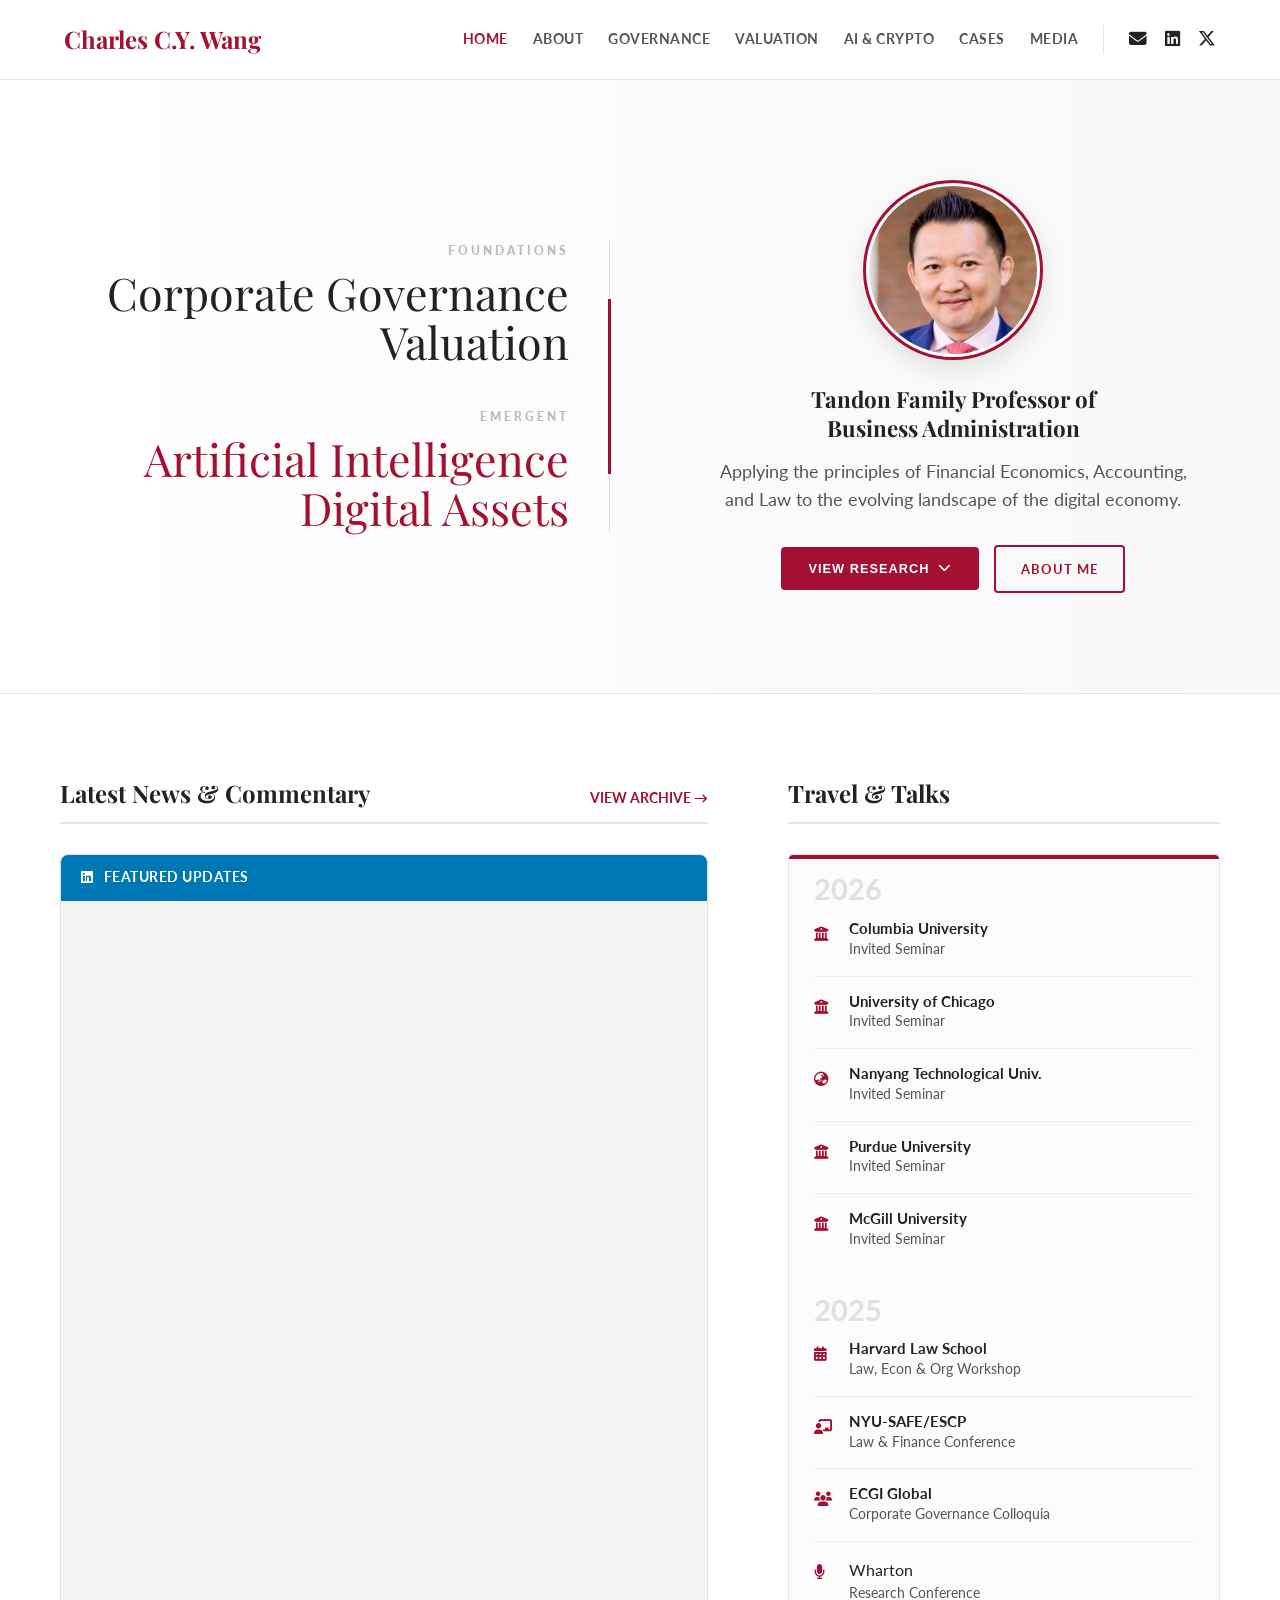
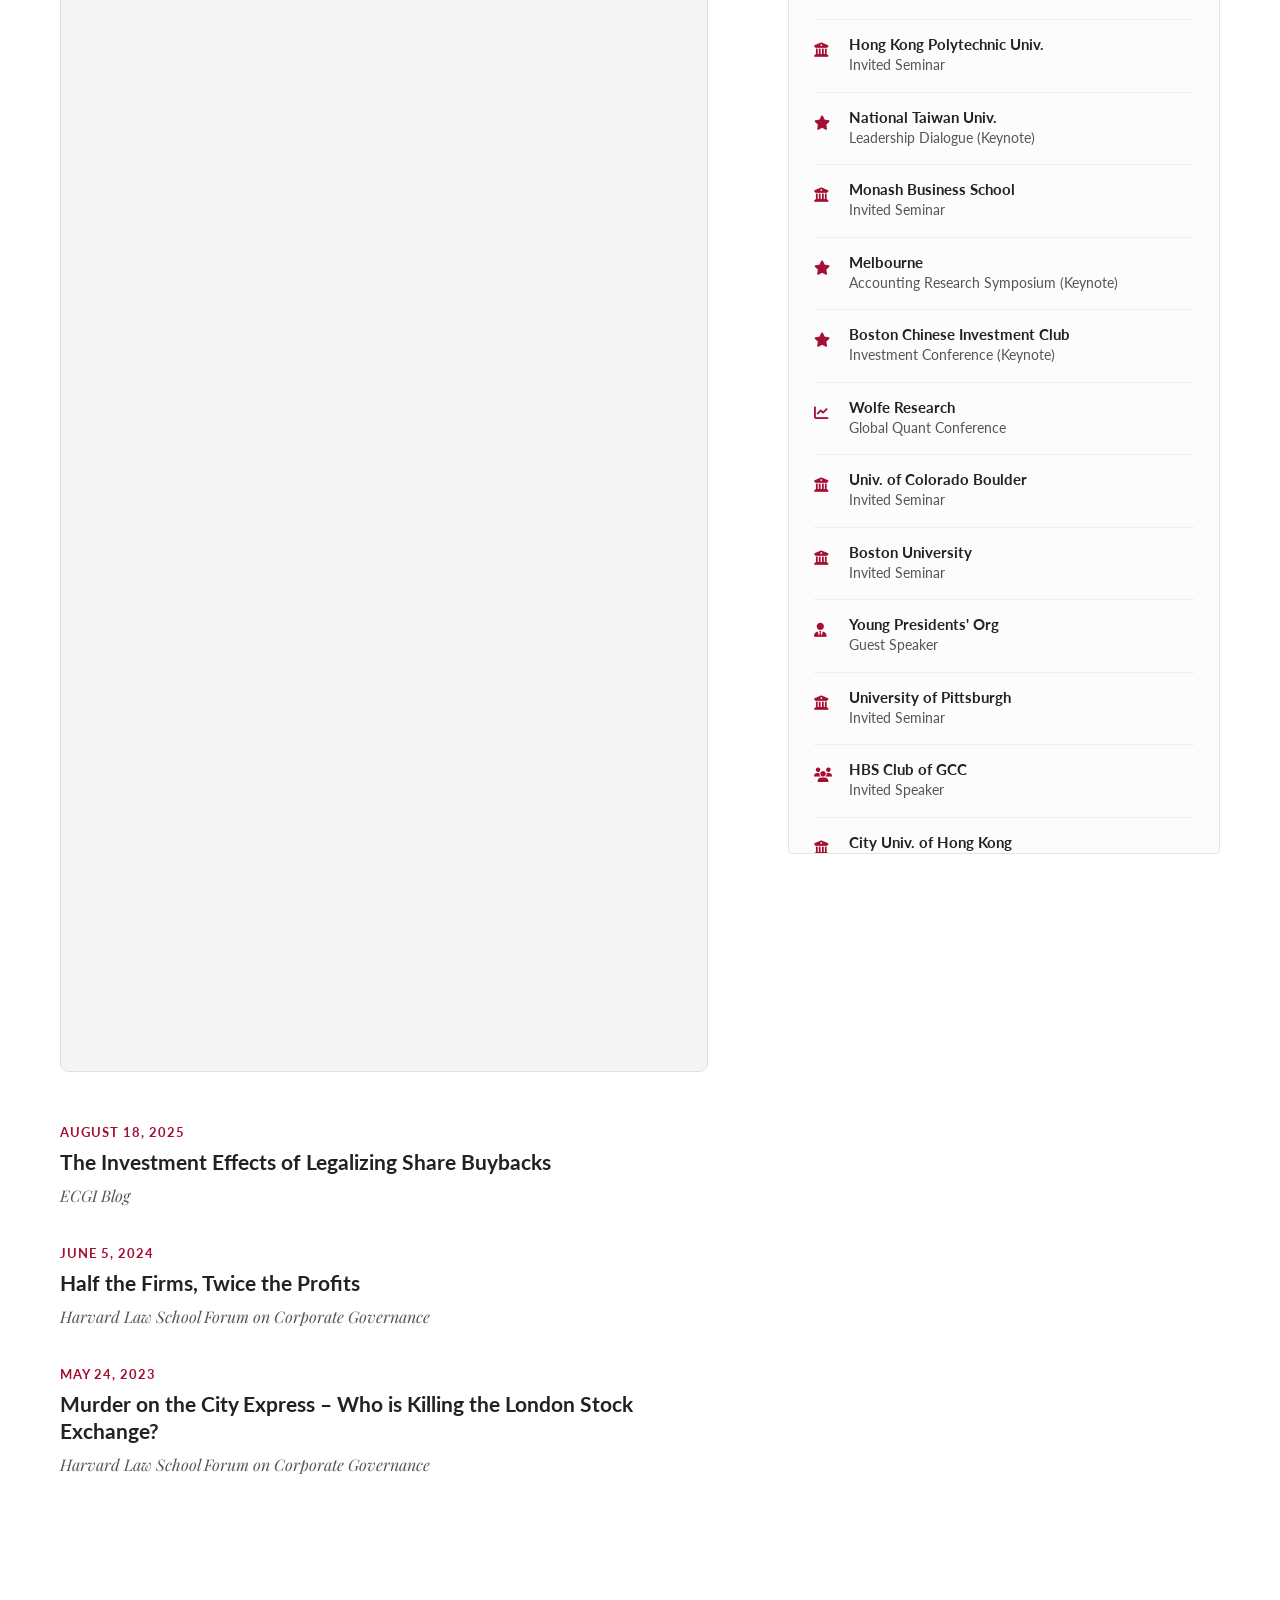
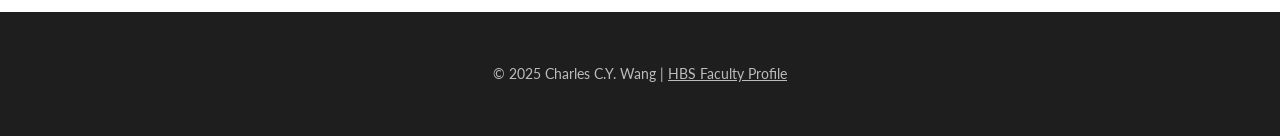
==== index.html @ b322bc79 "BUTTON FORMAT -- FIX AGAIN." ====
<!DOCTYPE html>
<html lang="en">
<head>
    <!-- Google tag (gtag.js) -->
    <script async src="https://www.googletagmanager.com/gtag/js?id=G-KS8D51HBFE"></script>
    <script>
      window.dataLayer = window.dataLayer || [];
      function gtag(){dataLayer.push(arguments);}
      gtag('js', new Date());

      gtag('config', 'G-KS8D51HBFE');
    </script>

    <meta charset="UTF-8">
    <meta name="viewport" content="width=device-width, initial-scale=1.0">
    <title>Charles C.Y. Wang | Harvard Business School</title>
    
    <link href="https://fonts.googleapis.com/css2?family=Lato:wght@300;400;700;900&family=Playfair+Display:ital,wght@0,400;0,700;1,400&display=swap" rel="stylesheet">
    <link rel="stylesheet" href="https://cdnjs.cloudflare.com/ajax/libs/font-awesome/6.4.0/css/all.min.css">

    <style>
        :root {
            --crimson: #A41034;
            --bg-dark: #1e1e1e;
            --bg-light: #ffffff;
            --text-dark: #222222;
            --text-light: #555555;
            --border: #e5e5e5;
        }
        * { margin: 0; padding: 0; box-sizing: border-box; }
        body { font-family: 'Lato', sans-serif; color: var(--text-dark); line-height: 1.6; background-color: var(--bg-light); }
        h1, h2, h3 { font-family: 'Playfair Display', serif; color: var(--text-dark); }
        a { text-decoration: none; transition: 0.3s; color: inherit; }

        /* --- UNIFIED NAVIGATION --- */
        nav {
            padding: 20px 5%;
            display: flex;
            justify-content: space-between;
            align-items: center;
            border-bottom: 1px solid var(--border);
            position: -webkit-sticky; /* Fix for Safari/iOS */
            position: sticky;
            top: 0;
            background: rgba(255, 255, 255, 0.98);
            backdrop-filter: blur(5px);
            z-index: 1000;
            height: 80px;
            box-sizing: border-box;
        }

        .nav-logo { 
            font-family: 'Playfair Display', serif; 
            font-weight: 700; 
            font-size: 1.5rem; 
            color: var(--crimson); 
            text-decoration: none;
        }
        
        .nav-links { display: flex; align-items: center; gap: 25px; }
        
        .nav-links a { 
            font-size: 0.85rem; 
            font-weight: 700; 
            text-transform: uppercase; 
            color: var(--text-light); 
            letter-spacing: 0.5px; 
            text-decoration: none;
        }
        .nav-links a:hover, .nav-links a.active { color: var(--crimson); }

        .social-nav { 
            display: flex; 
            gap: 18px; 
            margin-left: 25px; 
            padding-left: 25px; 
            border-left: 1px solid var(--border); 
        }
        .social-nav a { font-size: 1.1rem; color: var(--text-dark); }
        .social-nav a:hover { color: var(--crimson); }

        /* Mobile Menu Fix */
        @media (max-width: 900px) {
            nav { flex-direction: column; padding: 15px; height: auto; }
            .nav-links { 
                display: flex; 
                flex-wrap: wrap; 
                justify-content: center; 
                gap: 15px; 
                margin-top: 15px; 
                width: 100%;
            }
            .social-nav { 
                margin-top: 15px; 
                border-left: none; 
                padding-left: 0; 
            }
        }

        /* HERO */
        .hero-section { background: linear-gradient(to right, #ffffff 0%, #f8f8f8 100%); padding: 100px 5%; border-bottom: 1px solid var(--border); }
        .hero-grid { display: grid; grid-template-columns: 1fr 1fr; gap: 60px; max-width: 1200px; margin: 0 auto; align-items: center; }
        .hero-left { text-align: right; padding-right: 40px; border-right: 1px solid #ddd; position: relative; }
        .hero-left::after { content: ''; position: absolute; top: 20%; right: -2px; width: 3px; height: 60%; background: var(--crimson); }
        .topic-group { margin-bottom: 40px; position: relative; }
        .topic-group:last-child { margin-bottom: 0; }
        .topic-label { font-size: 0.75rem; text-transform: uppercase; letter-spacing: 3px; font-weight: 900; color: #bbb; display: block; margin-bottom: 8px; }
        .hero-topic { font-family: 'Playfair Display', serif; font-size: 2.8rem; line-height: 1.1; color: var(--text-dark); display: block; }
        .emergent-text { color: var(--crimson); }
        .hero-right { display: flex; flex-direction: column; align-items: center; text-align: center; padding-left: 20px; }
        .headshot { width: 180px; height: 180px; border-radius: 50%; object-fit: cover; margin-bottom: 25px; border: 3px solid var(--crimson); padding: 3px; background: white; box-shadow: 0 10px 25px rgba(0,0,0,0.1); }
        .hero-title { font-size: 1.4rem; font-weight: 700; margin-bottom: 15px; color: var(--text-dark); line-height: 1.3; }
        .hero-desc { font-size: 1.1rem; color: var(--text-light); margin-bottom: 30px; max-width: 480px; }
        .hero-btns { display: flex; gap: 15px; justify-content: center; align-items: center; flex-wrap: wrap; }

        /* BUTTONS */
        .dropdown { position: relative; display: inline-block; }
        .btn { padding: 12px 25px; background-color: var(--crimson); color: white; font-weight: 700; border-radius: 4px; text-transform: uppercase; letter-spacing: 1px; font-size: 0.8rem; border: 2px solid var(--crimson); cursor: pointer; display: inline-flex; align-items: center; gap: 8px; transition: all 0.3s ease; }
        .btn:hover { background-color: #800c28; border-color: #800c28; transform: translateY(-2px); box-shadow: 0 5px 15px rgba(164, 16, 52, 0.2); }
        .btn-outline { background: transparent; color: var(--crimson); }
        .btn-outline:hover { background: var(--crimson); color: white; }
        
        /* DROPDOWN */
        .dropdown-content { display: none; position: absolute; background-color: #ffffff; min-width: 200px; box-shadow: 0 8px 20px rgba(0,0,0,0.15); border-radius: 4px; z-index: 10; top: 115%; left: 50%; transform: translateX(-50%); border: 1px solid #eee; text-align: left; }
        .dropdown-content::after { content: ''; position: absolute; bottom: 100%; left: 50%; margin-left: -6px; border-width: 6px; border-style: solid; border-color: transparent transparent #fff transparent; }
        .dropdown-content a { color: var(--text-dark); padding: 12px 16px; text-decoration: none; display: block; font-size: 0.85rem; font-weight: 700; text-transform: uppercase; border-bottom: 1px solid #f5f5f5; transition: 0.2s; display: flex; align-items: center; gap: 10px; }
        .dropdown-content a:last-child { border-bottom: none; }
        .dropdown-content a:hover { background-color: #fcfcfc; color: var(--crimson); padding-left: 20px; }
        .dropdown:hover .dropdown-content { display: block; animation: fadeIn 0.2s ease-in; }
        .dropdown:hover .btn i { transform: rotate(180deg); } 
        .btn i { transition: transform 0.3s; }
        @keyframes fadeIn { from { opacity: 0; transform: translate(-50%, 10px); } to { opacity: 1; transform: translate(-50%, 0); } }

        /* GRID */
        .grid-container { display: grid; grid-template-columns: 1.2fr 0.8fr; gap: 80px; max-width: 1200px; margin: 80px auto; padding: 0 20px; }
        .section-header { display: flex; align-items: baseline; justify-content: space-between; border-bottom: 2px solid var(--border); margin-bottom: 30px; padding-bottom: 10px; }
        .section-title { font-size: 1.5rem; color: var(--text-dark); margin: 0; }
        .section-link { font-size: 0.85rem; font-weight: 700; color: var(--crimson); text-transform: uppercase; }

        /* LINKEDIN */
        .linkedin-box { margin-bottom: 50px; background: white; border: 1px solid #e0e0e0; border-radius: 8px; overflow: hidden; }
        .linkedin-header { background: #0077b5; color: white; padding: 12px 20px; font-weight: 700; font-size: 0.85rem; text-transform: uppercase; letter-spacing: 0.5px; display: flex; align-items: center; gap: 10px; }

        /* NEWS */
        .news-item { margin-bottom: 35px; }
        .news-date { font-size: 0.8rem; color: var(--crimson); font-weight: 700; text-transform: uppercase; letter-spacing: 1px; margin-bottom: 5px; display: block; }
        .news-title { font-size: 1.3rem; font-weight: 700; margin-bottom: 8px; display: block; line-height: 1.3; color: var(--text-dark); }
        .news-title:hover { color: var(--crimson); }
        .news-source { font-family: 'Playfair Display', serif; font-style: italic; color: var(--text-light); font-size: 1rem; }

        /* SCHEDULE */
        .schedule-box { background: #fcfcfc; border: 1px solid var(--border); padding: 20px 25px; border-radius: 4px; position: relative; max-height: 1600px; overflow-y: auto; }
        .schedule-box::before { content: ''; position: absolute; top: 0; left: 0; right: 0; height: 4px; background: var(--crimson); border-radius: 4px 4px 0 0; }
        .schedule-box::-webkit-scrollbar { width: 6px; }
        .schedule-box::-webkit-scrollbar-thumb { background-color: #ccc; border-radius: 4px; }
        .schedule-box::-webkit-scrollbar-track { background: #f1f1f1; }
        .event-group { margin-bottom: 30px; }
        .year-header { font-size: 1.8rem; font-weight: 700; color: #e0e0e0; margin-bottom: 10px; line-height: 1; position: sticky; top: 0; background: #fcfcfc; z-index: 5; padding-bottom: 5px; }
        .event-row { display: flex; margin-bottom: 15px; padding-bottom: 15px; border-bottom: 1px solid #eee; }
        .event-row:last-child { border-bottom: none; margin-bottom: 0; }
        .event-icon { color: var(--crimson); margin-right: 15px; font-size: 0.9rem; padding-top: 3px; min-width: 20px; }
        .event-details { flex: 1; }
        .event-where { font-weight: 700; color: var(--text-dark); font-size: 0.95rem; display: block; line-height: 1.3; }
        .event-what { color: var(--text-light); font-size: 0.85rem; display: block; }

        footer { text-align: center; padding: 50px; background: var(--bg-dark); color: white; margin-top: 100px; }

        @media (max-width: 900px) {
            .nav-links { display: none; }
            .hero-grid { grid-template-columns: 1fr; gap: 30px; text-align: center; }
            .hero-left { text-align: center; padding-right: 0; border-right: none; border-bottom: 1px solid #ddd; padding-bottom: 40px; }
            .hero-left::after { display: none; }
            .hero-right { padding-left: 0; }
            .hero-topic { font-size: 2.5rem; }
            .grid-container { grid-template-columns: 1fr; gap: 50px; }
        }
    </style>
</head>
<body>

    <nav>
        <div class="nav-logo">Charles C.Y. Wang</div>
        <div style="display:flex; align-items:center;">
            <div class="nav-links">
                <a href="index.html" class="active">Home</a>
                <a href="about.html">About</a>
                <a href="governance.html">Governance</a>
                <a href="valuation.html">Valuation</a>
                <a href="ai.html">AI & Crypto</a>
                <a href="cases.html">Cases</a>
                <a href="media.html">Media</a>
            </div>
            <div class="social-nav">
                <a href="mailto:charles.cy.wang@hbs.edu" title="Email"><i class="fas fa-envelope"></i></a>
                <a href="https://www.linkedin.com/in/charles-cy-wang-20a755/" title="LinkedIn"><i class="fab fa-linkedin"></i></a>
                <a href="https://x.com/charles_cy_wang" title="X / Twitter"><i class="fab fa-x-twitter"></i></a>
            </div>
        </div>
    </nav>

    <section class="hero-section">
        <div class="hero-grid">
            <div class="hero-left">
                <div class="topic-group">
                    <span class="topic-label">Foundations</span>
                    <span class="hero-topic">Corporate Governance</span>
                    <span class="hero-topic">Valuation</span>
                </div>
                <div class="topic-group">
                    <span class="topic-label">Emergent</span>
                    <span class="hero-topic emergent-text">Artificial Intelligence</span>
                    <span class="hero-topic emergent-text">Digital Assets</span>
                </div>
            </div>
            <div class="hero-right">
                <img src="profile.jpeg" alt="Charles Wang" class="headshot">
                <h2 class="hero-title">Tandon Family Professor of<br>Business Administration</h2>
                <p class="hero-desc">Applying the principles of Financial Economics, Accounting, and Law to the evolving landscape of the digital economy.</p>
                <div class="hero-btns">
                    <div class="dropdown">
                        <button class="btn">View Research <i class="fas fa-chevron-down"></i></button>
                        <div class="dropdown-content">
                            <a href="governance.html"> Governance</a>
                            <a href="valuation.html">Valuation</a>
                            <a href="ai.html">AI & Crypto</a>
                        </div>
                    </div>
                    <a href="about.html" class="btn btn-outline">About Me</a>
                </div>
            </div>
        </div>
    </section>

    <div class="grid-container">
        <div>
            <div class="section-header">
                <h2 class="section-title">Latest News & Commentary</h2>
                <a href="media.html" class="section-link">View Archive &rarr;</a>
            </div>
            <div class="linkedin-box">
                <div class="linkedin-header"><i class="fab fa-linkedin"></i> Featured Updates</div>
                <div style="display:flex; flex-direction: column; align-items: center; background:#f4f4f4; padding: 20px 0; gap: 20px;">
                    <iframe src="https://www.linkedin.com/embed/feed/update/urn:li:share:7393663348271386624" height="838" width="100%" frameborder="0" allowfullscreen="" title="Embedded post"></iframe>
                    <iframe src="https://www.linkedin.com/embed/feed/update/urn:li:share:7368403576110424065" height="872" width="100%" frameborder="0" allowfullscreen="" title="Embedded post"></iframe>
                </div>
            </div>
            <div class="news-item">
                <span class="news-date">August 18, 2025</span>
                <a href="https://www.ecgi.global/publications/blog/the-investment-effects-of-legalizing-share-buybacks" class="news-title">The Investment Effects of Legalizing Share Buybacks</a>
                <div class="news-source">ECGI Blog</div>
            </div>
            <div class="news-item">
                <span class="news-date">June 5, 2024</span>
                <a href="https://corpgov.law.harvard.edu/2024/06/05/half-the-firms-twice-the-profits/" class="news-title">Half the Firms, Twice the Profits</a>
                <div class="news-source">Harvard Law School Forum on Corporate Governance</div>
            </div>
            <div class="news-item">
                <span class="news-date">May 24, 2023</span>
                <a href="https://corpgov.law.harvard.edu/2023/05/23/murder-on-the-city-express-who-is-killing-the-london-stock-exchanges-equity-market/" class="news-title">Murder on the City Express – Who is Killing the London Stock Exchange?</a>
                <div class="news-source">Harvard Law School Forum on Corporate Governance</div>
            </div>
        </div>

        <div>
            <div class="section-header">
                <h2 class="section-title">Travel & Talks</h2>
            </div>
            <div class="schedule-box">
                <div class="event-group">
                    <div class="year-header">2026</div>
                    <div class="event-row"><div class="event-icon"><i class="fas fa-university"></i></div><div class="event-details"><span class="event-where">Columbia University</span><span class="event-what">Invited Seminar</span></div></div>
                    <div class="event-row"><div class="event-icon"><i class="fas fa-university"></i></div><div class="event-details"><span class="event-where">University of Chicago</span><span class="event-what">Invited Seminar</span></div></div>
                    <div class="event-row"><div class="event-icon"><i class="fas fa-globe-asia"></i></div><div class="event-details"><span class="event-where">Nanyang Technological Univ.</span><span class="event-what">Invited Seminar</span></div></div>
                    <div class="event-row"><div class="event-icon"><i class="fas fa-university"></i></div><div class="event-details"><span class="event-where">Purdue University</span><span class="event-what">Invited Seminar</span></div></div>
                    <div class="event-row"><div class="event-icon"><i class="fas fa-university"></i></div><div class="event-details"><span class="event-where">McGill University</span><span class="event-what">Invited Seminar</span></div></div>
                </div>
                <div class="event-group">
                    <div class="year-header">2025</div>
                    <div class="event-row"><div class="event-icon"><i class="fas fa-calendar-alt"></i></div><div class="event-details"><span class="event-where">Harvard Law School</span><span class="event-what">Law, Econ & Org Workshop</span></div></div>
                    <div class="event-row"><div class="event-icon"><i class="fas fa-chalkboard-teacher"></i></div><div class="event-details"><span class="event-where">NYU-SAFE/ESCP</span><span class="event-what">Law & Finance Conference</span></div></div>
                    <div class="event-row"><div class="event-icon"><i class="fas fa-users"></i></div><div class="event-details"><span class="event-where">ECGI Global</span><span class="event-what">Corporate Governance Colloquia</span></div></div>
                    <div class="event-row"><div class="event-icon"><i class="fas fa-microphone"></i></div><div class="event-details"><span nav{class="event-where">Wharton</span><span class="event-what">Research Conference</span></div></div>
                    <div class="event-row"><div class="event-icon"><i class="fas fa-university"></i></div><div class="event-details"><span class="event-where">Hong Kong Polytechnic Univ.</span><span class="event-what">Invited Seminar</span></div></div>
                    <div class="event-row"><div class="event-icon"><i class="fas fa-star"></i></div><div class="event-details"><span class="event-where">National Taiwan Univ.</span><span class="event-what">Leadership Dialogue (Keynote)</span></div></div>
                    <div class="event-row"><div class="event-icon"><i class="fas fa-university"></i></div><div class="event-details"><span class="event-where">Monash Business School</span><span class="event-what">Invited Seminar</span></div></div>
                    <div class="event-row"><div class="event-icon"><i class="fas fa-star"></i></div><div class="event-details"><span class="event-where">Melbourne</span><span class="event-what">Accounting Research Symposium (Keynote)</span></div></div>
                    <div class="event-row"><div class="event-icon"><i class="fas fa-star"></i></div><div class="event-details"><span class="event-where">Boston Chinese Investment Club</span><span class="event-what">Investment Conference (Keynote)</span></div></div>
                    <div class="event-row"><div class="event-icon"><i class="fas fa-chart-line"></i></div><div class="event-details"><span class="event-where">Wolfe Research</span><span class="event-what">Global Quant Conference</span></div></div>
                    <div class="event-row"><div class="event-icon"><i class="fas fa-university"></i></div><div class="event-details"><span class="event-where">Univ. of Colorado Boulder</span><span class="event-what">Invited Seminar</span></div></div>
                    <div class="event-row"><div class="event-icon"><i class="fas fa-university"></i></div><div class="event-details"><span class="event-where">Boston University</span><span class="event-what">Invited Seminar</span></div></div>
                    <div class="event-row"><div class="event-icon"><i class="fas fa-user-tie"></i></div><div class="event-details"><span class="event-where">Young Presidents' Org</span><span class="event-what">Guest Speaker</span></div></div>
                    <div class="event-row"><div class="event-icon"><i class="fas fa-university"></i></div><div class="event-details"><span class="event-where">University of Pittsburgh</span><span class="event-what">Invited Seminar</span></div></div>
                    <div class="event-row"><div class="event-icon"><i class="fas fa-users"></i></div><div class="event-details"><span class="event-where">HBS Club of GCC</span><span class="event-what">Invited Speaker</span></div></div>
                    <div class="event-row"><div class="event-icon"><i class="fas fa-university"></i></div><div class="event-details"><span class="event-where">City Univ. of Hong Kong</span><span class="event-what">Invited Seminar</span></div></div>
                    <div class="event-row"><div class="event-icon"><i class="fas fa-university"></i></div><div class="event-details"><span class="event-where">National Taiwan Univ.</span><span class="event-what">Invited Seminar</span></div></div>
                    <div class="event-row"><div class="event-icon"><i class="fas fa-plane"></i></div><div class="event-details"><span class="event-where">Hawaii</span><span class="event-what">Accounting Research Conference</span></div></div>
                </div>
            </div>
        </div>
    </div>

    <footer>
        <p style="opacity:0.7; font-size:0.9rem;">
            &copy; 2025 Charles C.Y. Wang | 
            <a href="https://www.hbs.edu/faculty/Pages/profile.aspx?facId=651677" style="color:white; text-decoration:underline;">HBS Faculty Profile</a>
        </p>
    </footer>
</body>
</html>
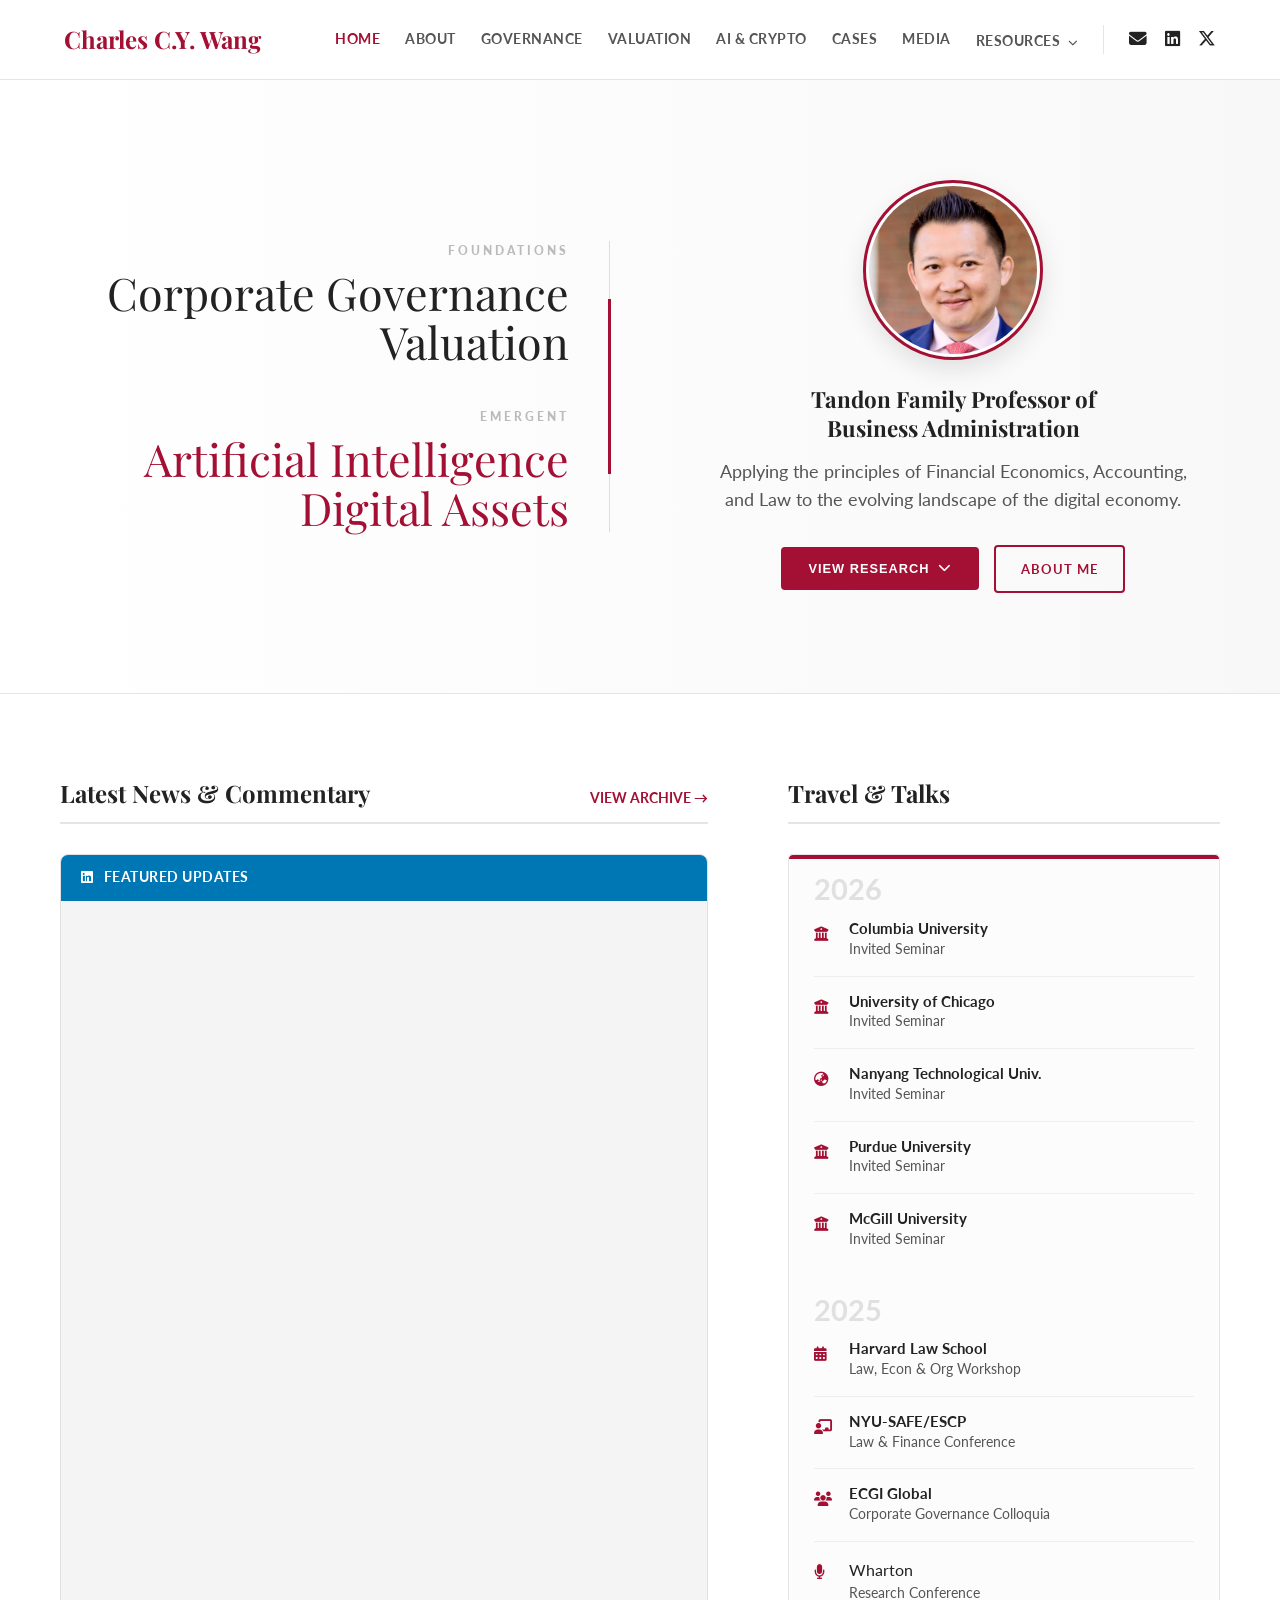
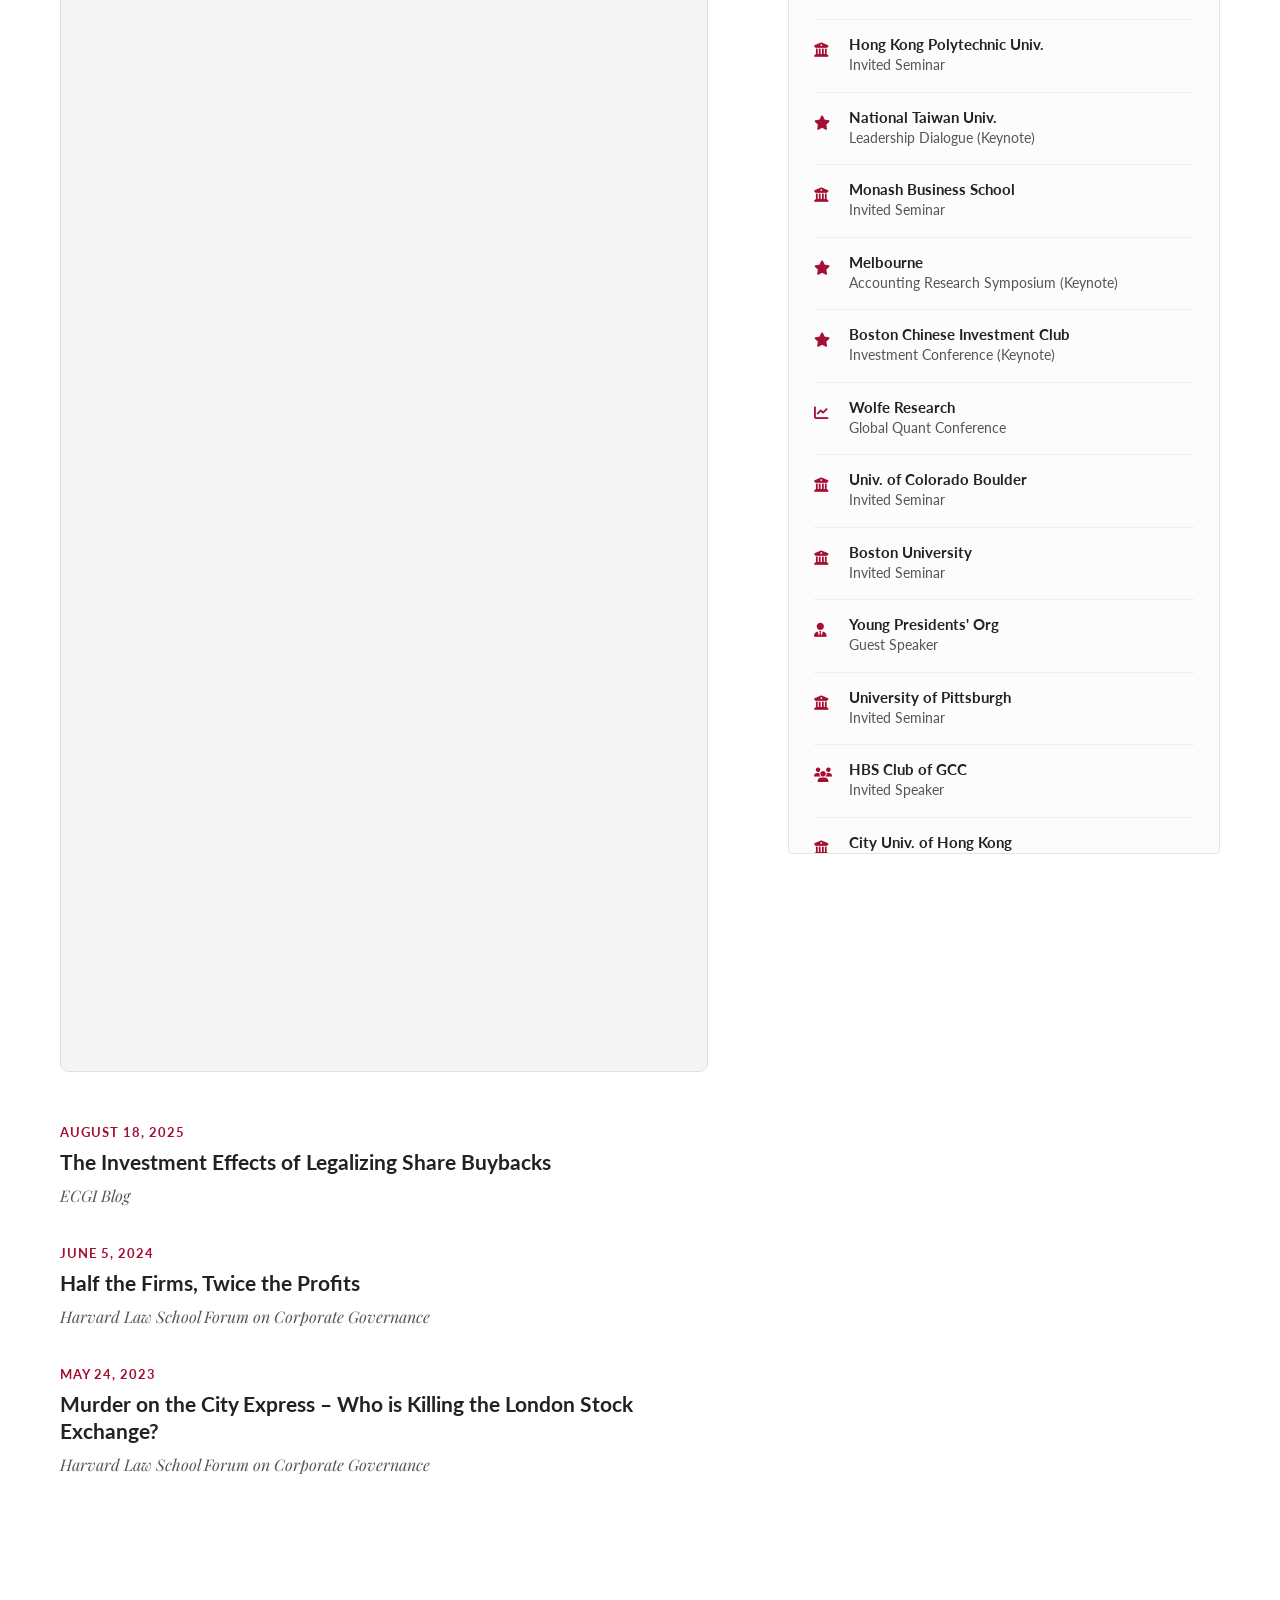
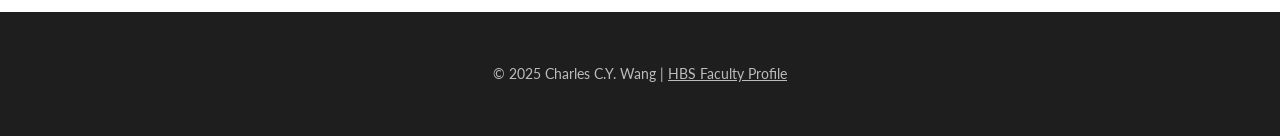
==== commit d2e26cef: "Add Resources tab." ====
--- a/index.html
+++ b/index.html
@@ -1,7 +1,6 @@
 <!DOCTYPE html>
 <html lang="en">
 <head>
-    <!-- Google tag (gtag.js) -->
     <script async src="https://www.googletagmanager.com/gtag/js?id=G-KS8D51HBFE"></script>
     <script>
       window.dataLayer = window.dataLayer || [];
@@ -127,8 +126,11 @@
         .dropdown-content a:last-child { border-bottom: none; }
         .dropdown-content a:hover { background-color: #fcfcfc; color: var(--crimson); padding-left: 20px; }
         .dropdown:hover .dropdown-content { display: block; animation: fadeIn 0.2s ease-in; }
-        .dropdown:hover .btn i { transform: rotate(180deg); } 
-        .btn i { transition: transform 0.3s; }
+        .dropdown:hover .btn i { transform: rotate(180deg); }
+        /* Added for nav hover icon rotation */
+        .dropdown:hover .nav-drop-icon { transform: rotate(180deg); }
+        .nav-drop-icon { transition: transform 0.3s; font-size: 0.7em; margin-left: 4px; } 
+        
         @keyframes fadeIn { from { opacity: 0; transform: translate(-50%, 10px); } to { opacity: 1; transform: translate(-50%, 0); } }
 
         /* GRID */
@@ -189,7 +191,16 @@
                 <a href="ai.html">AI & Crypto</a>
                 <a href="cases.html">Cases</a>
                 <a href="media.html">Media</a>
-            </div>
+                
+                <div class="dropdown">
+                    <a href="#" style="cursor: default;">Resources <i class="fas fa-chevron-down nav-drop-icon"></i></a>
+                    <div class="dropdown-content" style="min-width: 260px;">
+                        <a href="InterestRateSimulator_SVB.html">SVB Interest Rate Simulator</a>
+                        <a href="https://leesowang2021.github.io/data/">Expected Returns Data</a>
+                    </div>
+                </div>
+            </div>
+            
             <div class="social-nav">
                 <a href="mailto:charles.cy.wang@hbs.edu" title="Email"><i class="fas fa-envelope"></i></a>
                 <a href="https://www.linkedin.com/in/charles-cy-wang-20a755/" title="LinkedIn"><i class="fab fa-linkedin"></i></a>
@@ -217,14 +228,17 @@
                 <h2 class="hero-title">Tandon Family Professor of<br>Business Administration</h2>
                 <p class="hero-desc">Applying the principles of Financial Economics, Accounting, and Law to the evolving landscape of the digital economy.</p>
                 <div class="hero-btns">
-                    <div class="dropdown">
-                        <button class="btn">View Research <i class="fas fa-chevron-down"></i></button>
-                        <div class="dropdown-content">
-                            <a href="governance.html"> Governance</a>
-                            <a href="valuation.html">Valuation</a>
+                     <div class="dropdown">
+                        <button class="btn" onclick="toggleDropdown(event)">
+                            View Research <i class="fas fa-chevron-down"></i>
+                        </button>
+                        <div id="researchDropdown" class="dropdown-content">
+                            <a href="governance.html">Corporate Governance</a>
+                            <a href="valuation.html">Equity Valuation</a>
                             <a href="ai.html">AI & Crypto</a>
                         </div>
                     </div>
+
                     <a href="about.html" class="btn btn-outline">About Me</a>
                 </div>
             </div>
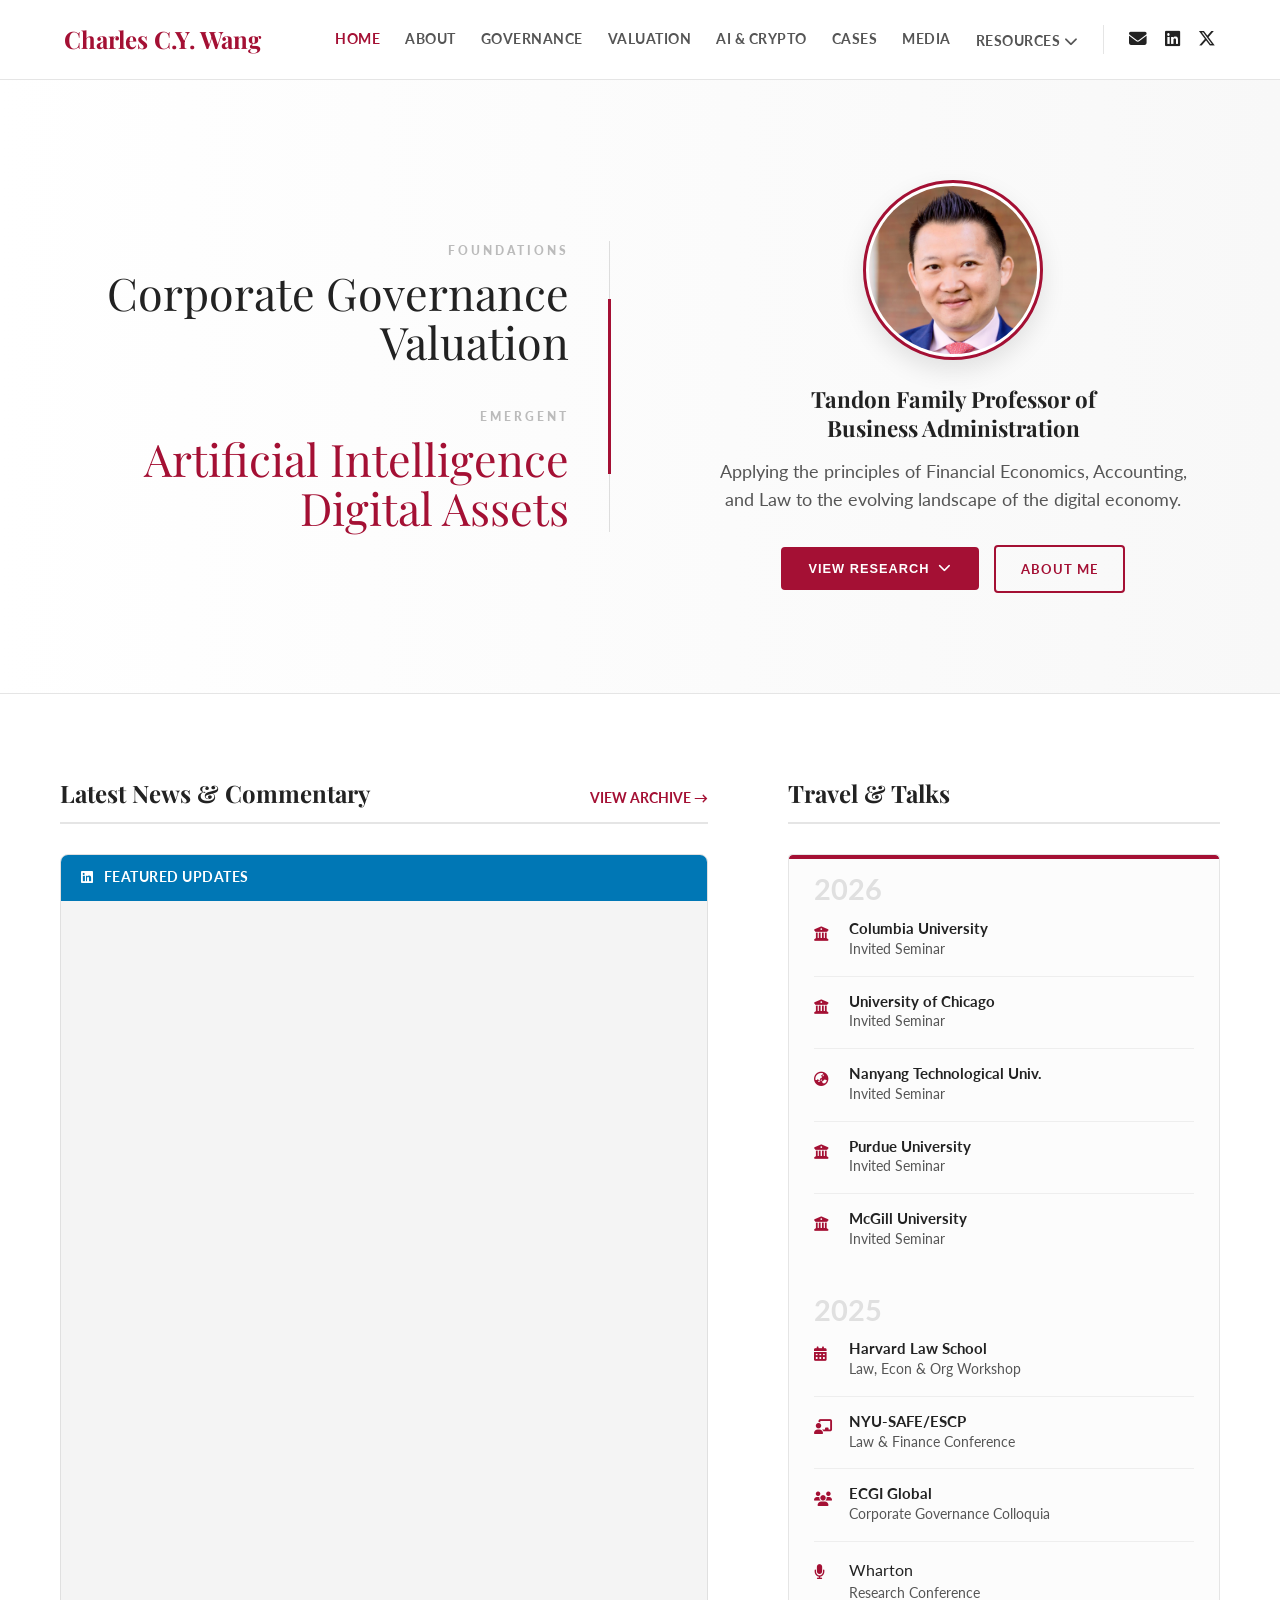
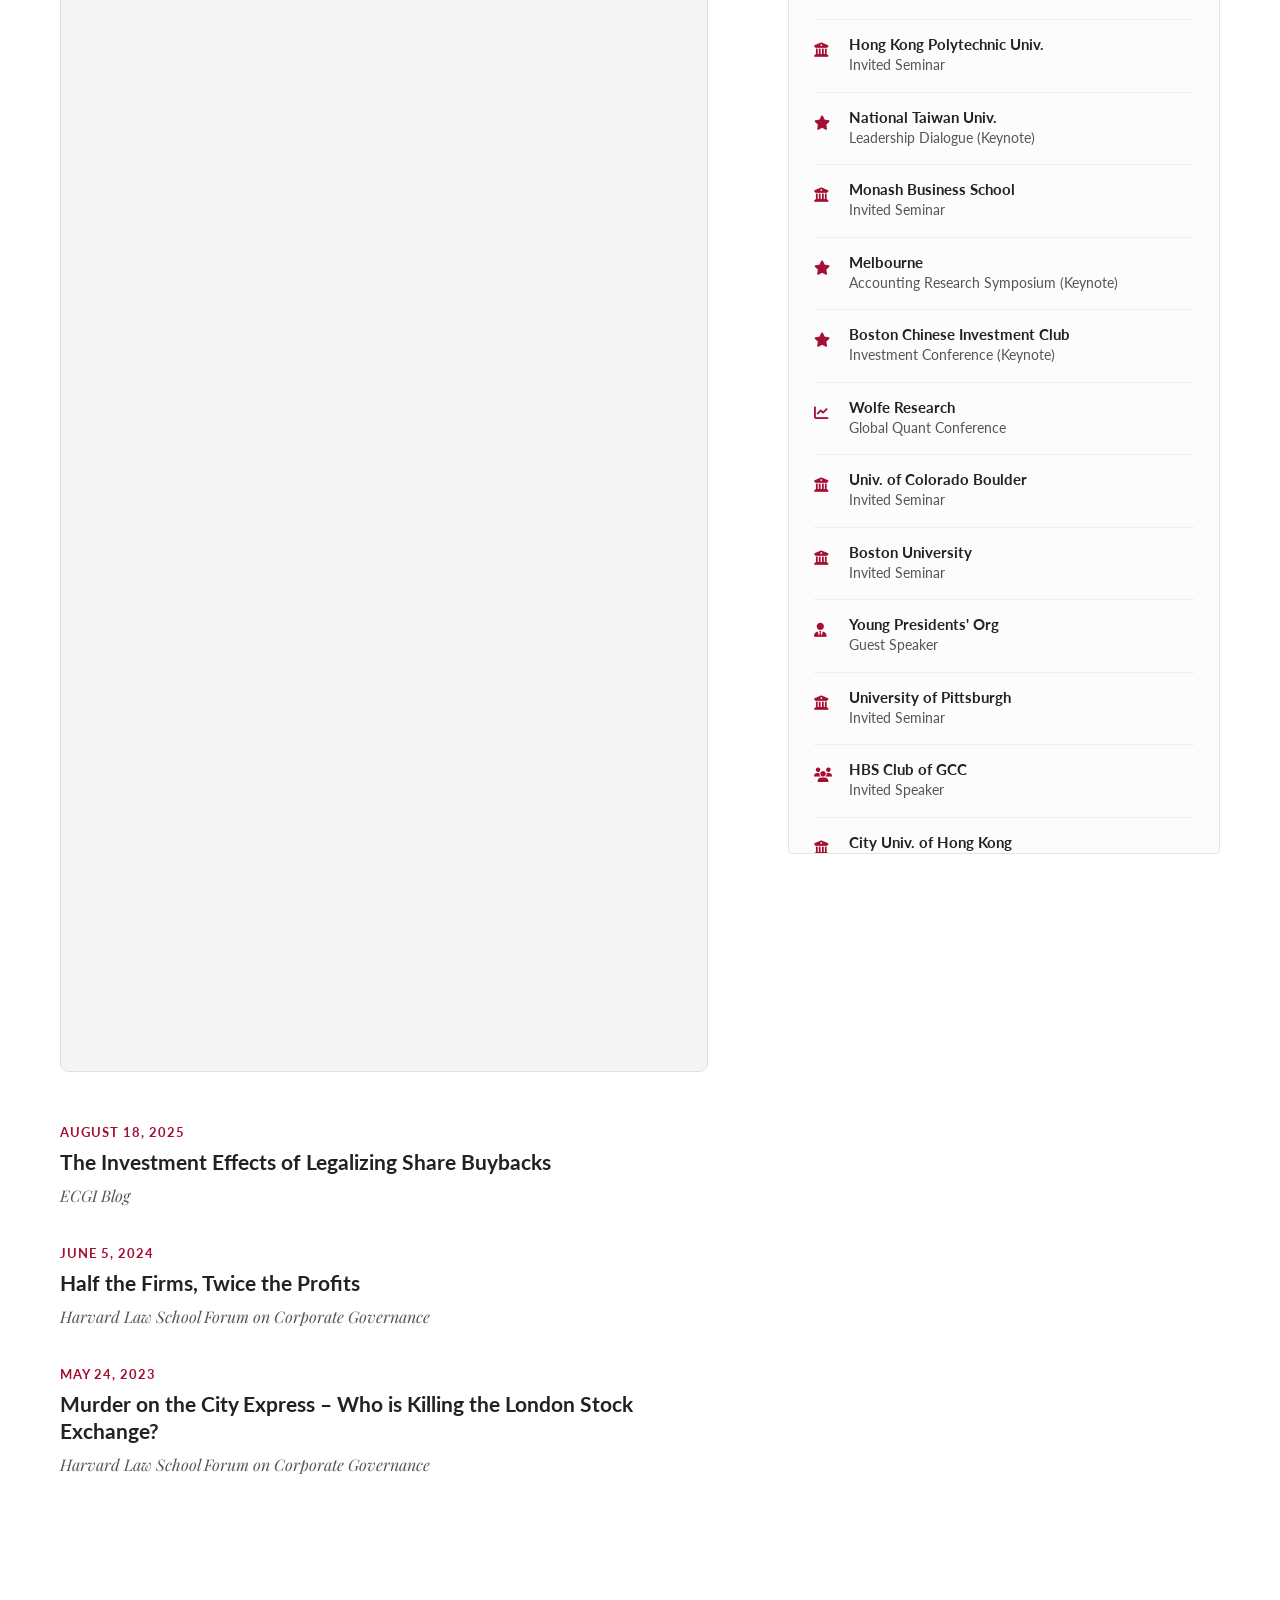
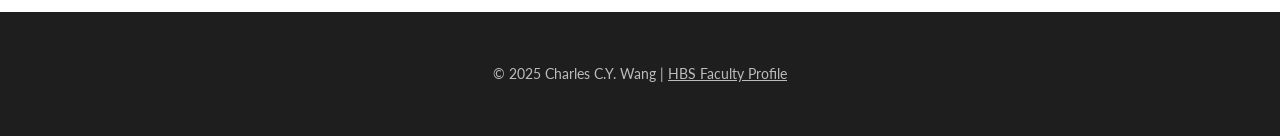
==== commit 850205b6: "Add resources link to all other pages." ====
--- a/index.html
+++ b/index.html
@@ -1,6 +1,7 @@
 <!DOCTYPE html>
 <html lang="en">
 <head>
+    <!-- Google tag (gtag.js) -->
     <script async src="https://www.googletagmanager.com/gtag/js?id=G-KS8D51HBFE"></script>
     <script>
       window.dataLayer = window.dataLayer || [];
@@ -126,11 +127,8 @@
         .dropdown-content a:last-child { border-bottom: none; }
         .dropdown-content a:hover { background-color: #fcfcfc; color: var(--crimson); padding-left: 20px; }
         .dropdown:hover .dropdown-content { display: block; animation: fadeIn 0.2s ease-in; }
-        .dropdown:hover .btn i { transform: rotate(180deg); }
-        /* Added for nav hover icon rotation */
-        .dropdown:hover .nav-drop-icon { transform: rotate(180deg); }
-        .nav-drop-icon { transition: transform 0.3s; font-size: 0.7em; margin-left: 4px; } 
-        
+        .dropdown:hover .btn i { transform: rotate(180deg); } 
+        .btn i { transition: transform 0.3s; }
         @keyframes fadeIn { from { opacity: 0; transform: translate(-50%, 10px); } to { opacity: 1; transform: translate(-50%, 0); } }
 
         /* GRID */
@@ -191,7 +189,6 @@
                 <a href="ai.html">AI & Crypto</a>
                 <a href="cases.html">Cases</a>
                 <a href="media.html">Media</a>
-                
                 <div class="dropdown">
                     <a href="#" style="cursor: default;">Resources <i class="fas fa-chevron-down nav-drop-icon"></i></a>
                     <div class="dropdown-content" style="min-width: 260px;">
@@ -199,8 +196,8 @@
                         <a href="https://leesowang2021.github.io/data/">Expected Returns Data</a>
                     </div>
                 </div>
-            </div>
-            
+
+            </div>
             <div class="social-nav">
                 <a href="mailto:charles.cy.wang@hbs.edu" title="Email"><i class="fas fa-envelope"></i></a>
                 <a href="https://www.linkedin.com/in/charles-cy-wang-20a755/" title="LinkedIn"><i class="fab fa-linkedin"></i></a>
@@ -228,7 +225,8 @@
                 <h2 class="hero-title">Tandon Family Professor of<br>Business Administration</h2>
                 <p class="hero-desc">Applying the principles of Financial Economics, Accounting, and Law to the evolving landscape of the digital economy.</p>
                 <div class="hero-btns">
-                     <div class="dropdown">
+                     <!-- RESEARCH DROPDOWN -->
+                    <div class="dropdown">
                         <button class="btn" onclick="toggleDropdown(event)">
                             View Research <i class="fas fa-chevron-down"></i>
                         </button>
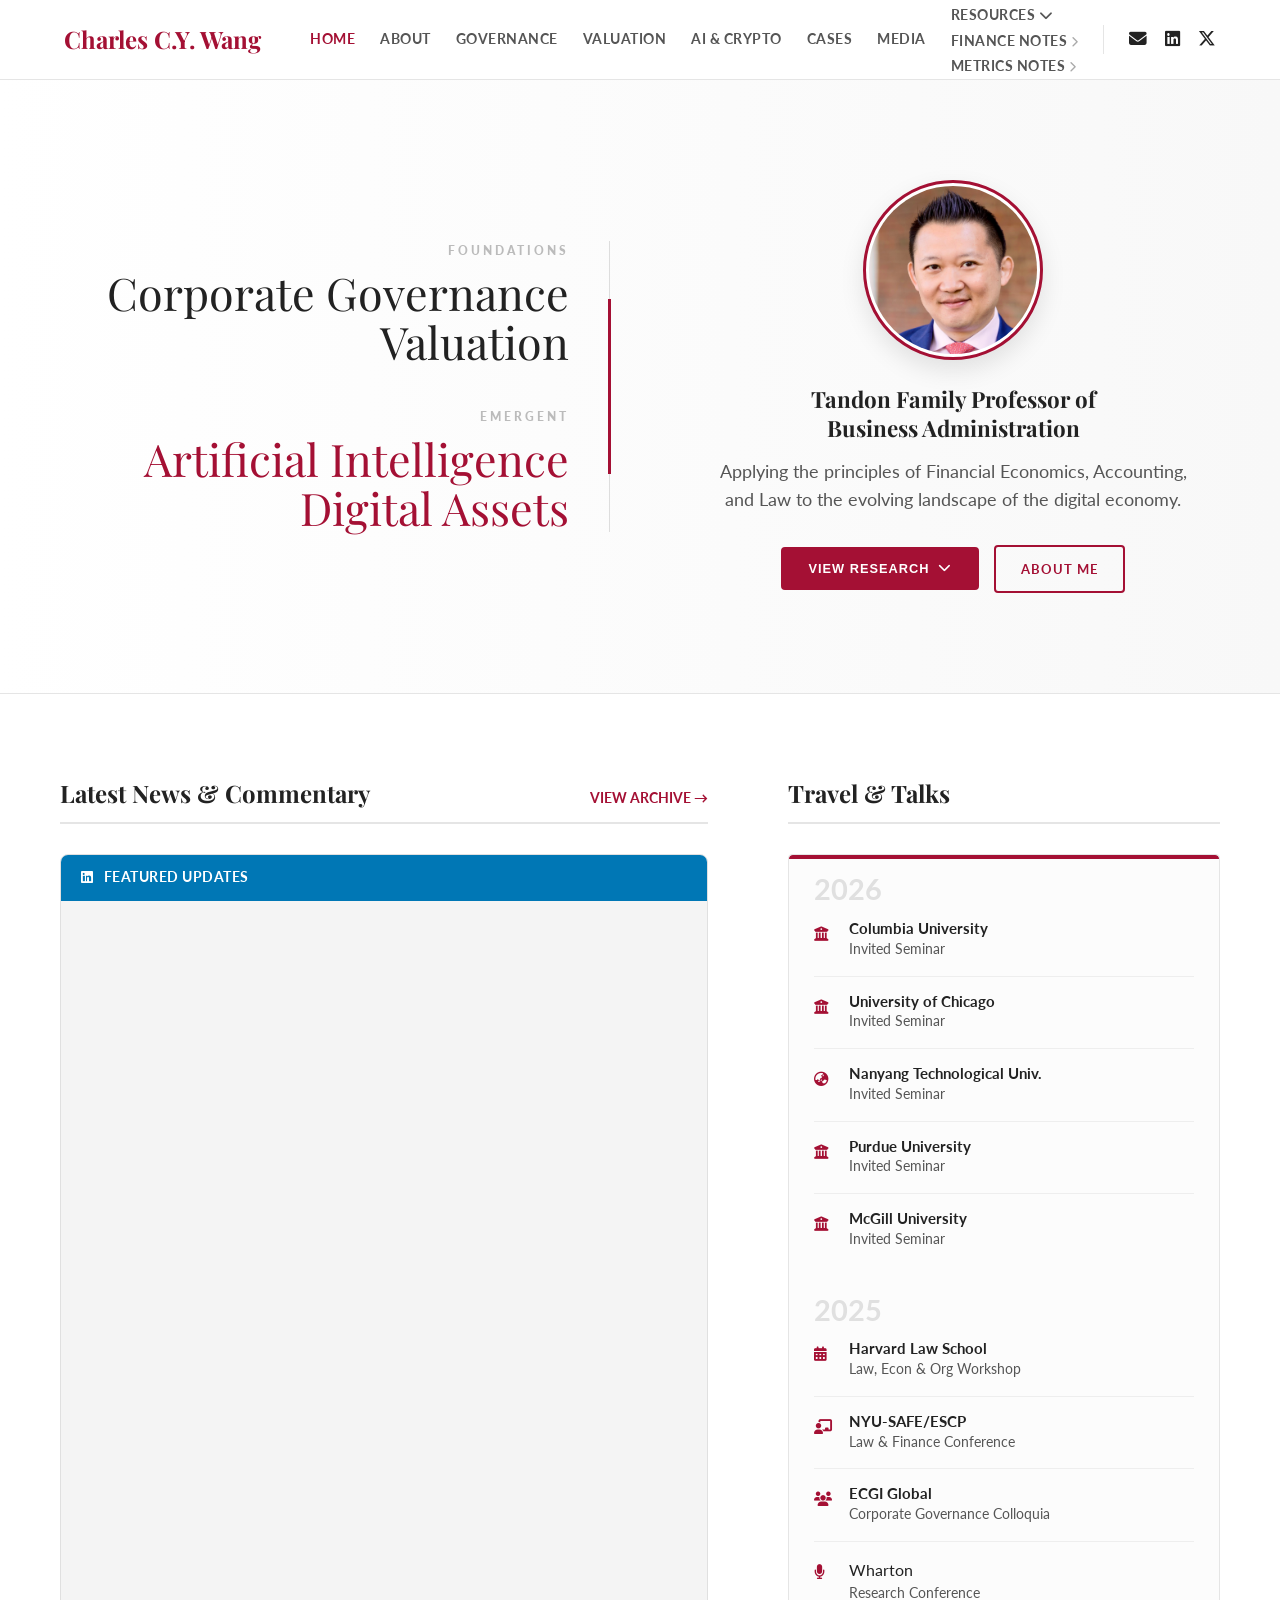
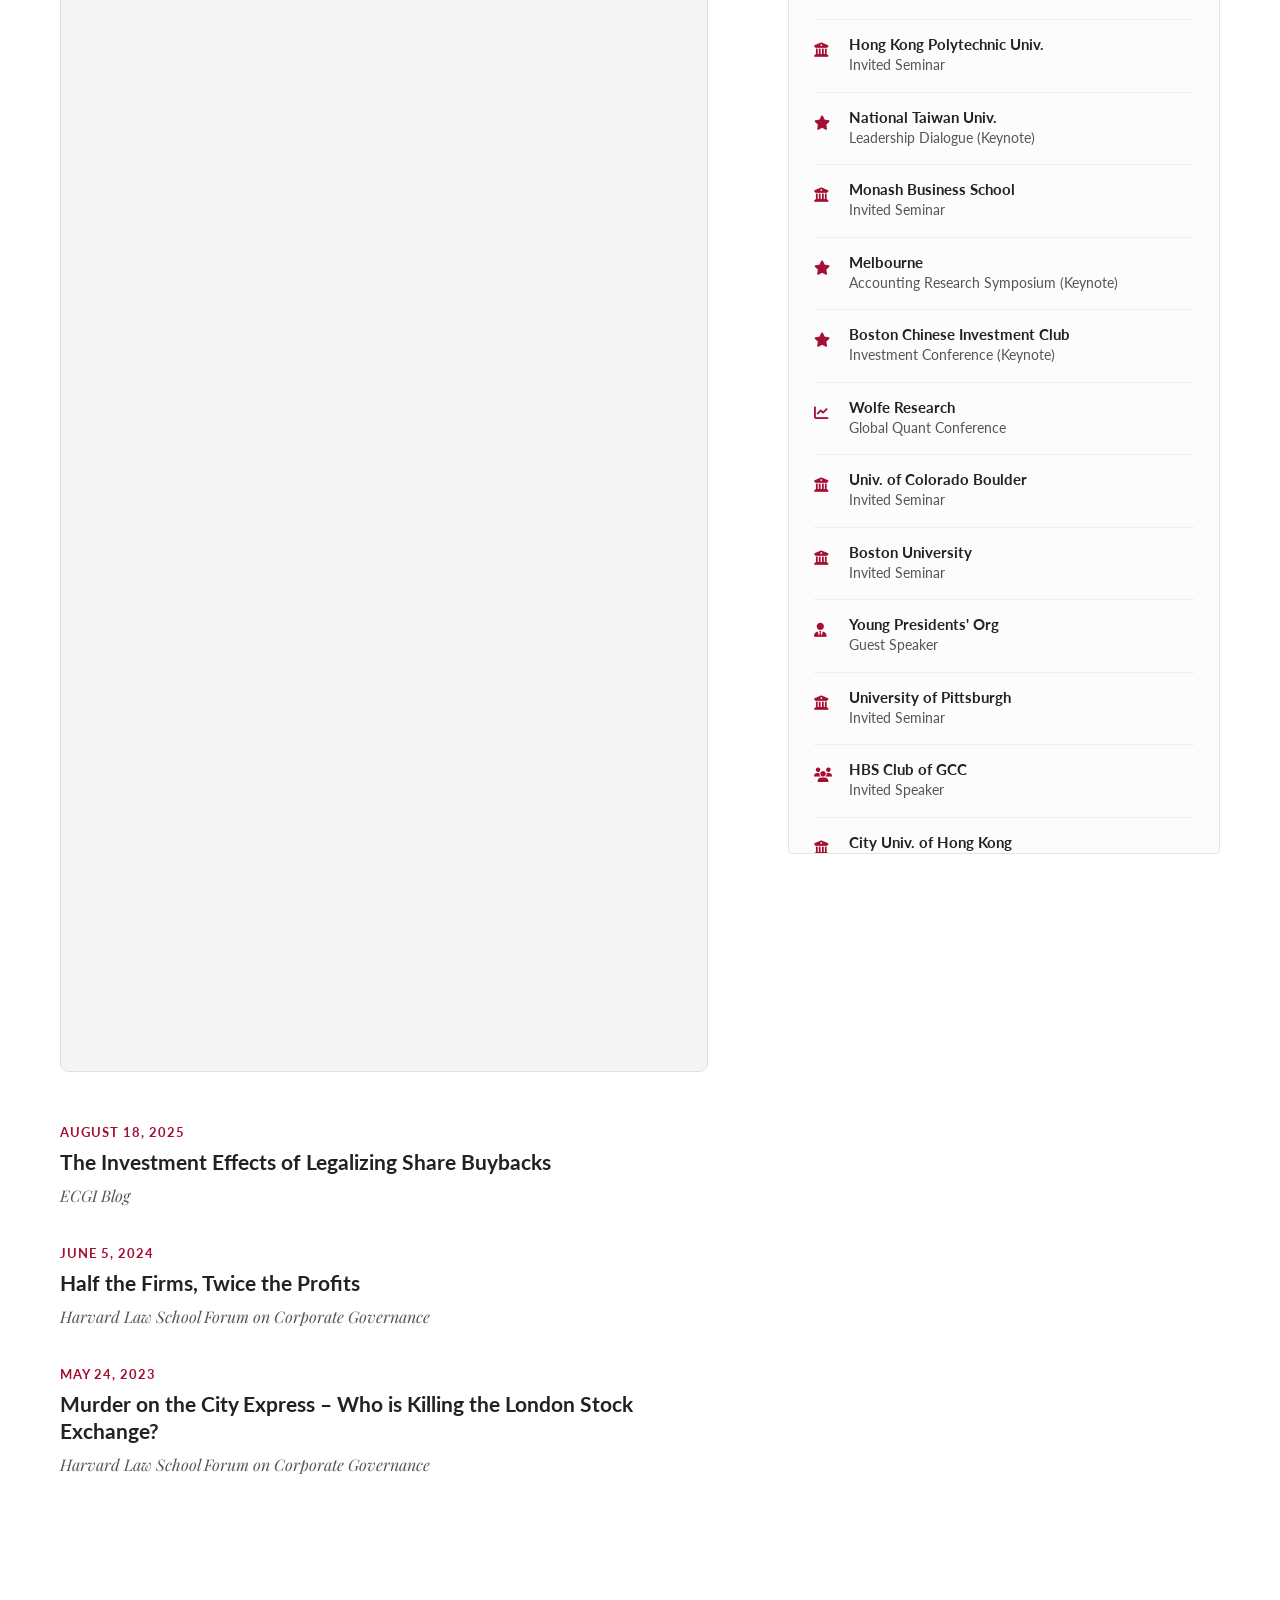
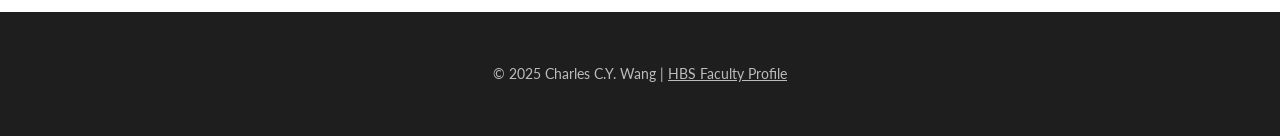
==== commit 3fafcc7a: "Add Metrics notes to Resources" ====
--- a/index.html
+++ b/index.html
@@ -131,6 +131,35 @@
         .btn i { transition: transform 0.3s; }
         @keyframes fadeIn { from { opacity: 0; transform: translate(-50%, 10px); } to { opacity: 1; transform: translate(-50%, 0); } }
 
+        /* --- SUB-DROPDOWN (NESTED MENUS) --- */
+        .sub-dropdown {
+            position: relative;
+            width: 100%;
+        }
+        
+        /* The nested menu, hidden by default, appears to the right */
+        .sub-dropdown-content {
+            display: none;
+            position: absolute;
+            left: 100%; /* Pushes it to the right of the parent */
+            top: -5px;  /* Aligns slightly higher to match the mouse cursor */
+            min-width: 220px; /* Width of the new side menu */
+            background-color: #ffffff;
+            box-shadow: 0 8px 20px rgba(0,0,0,0.15);
+            border: 1px solid #eee;
+            border-radius: 4px;
+        }
+
+        /* Show the nested menu on hover */
+        .sub-dropdown:hover .sub-dropdown-content {
+            display: block;
+        }
+
+        /* Styling for the arrow icon inside the menu */
+        .sub-dropdown > a {
+            justify-content: space-between; /* Pushes text to left, arrow to right */
+        }
+
         /* GRID */
         .grid-container { display: grid; grid-template-columns: 1.2fr 0.8fr; gap: 80px; max-width: 1200px; margin: 80px auto; padding: 0 20px; }
         .section-header { display: flex; align-items: baseline; justify-content: space-between; border-bottom: 2px solid var(--border); margin-bottom: 30px; padding-bottom: 10px; }
@@ -191,6 +220,23 @@
                 <a href="media.html">Media</a>
                 <div class="dropdown">
                     <a href="#" style="cursor: default;">Resources <i class="fas fa-chevron-down nav-drop-icon"></i></a>
+                    <div class="sub-dropdown">
+                            <a href="#">Finance Notes <i class="fas fa-chevron-right" style="font-size: 0.8em; opacity: 0.5;"></i></a>
+                            
+                            <div class="sub-dropdown-content">
+                                <a href="https://www.dropbox.com/scl/fi/5w5zffu1rqppospeg8oic/F620-Notes.pdf?rlkey=agepxgz7nmm2dfcmxdeiyie8u&dl=0" target="_blank">Asset Pricing</a>
+                            </div>
+                        </div>
+
+                        <div class="sub-dropdown">
+                            <a href="#">Metrics Notes <i class="fas fa-chevron-right" style="font-size: 0.8em; opacity: 0.5;"></i></a>
+                            <div class="sub-dropdown-content">
+                                <a href="https://www.dropbox.com/scl/fi/w4ex0swkouuyzxgw8xasa/Charlie-s-MaCurdy-Notess.pdf?rlkey=ucd7puw1t2qf9rufjbvizaef4&dl=0" target="_blank">Probability and Statistics</a>
+                                <a href="https://www.dropbox.com/scl/fi/w4ex0swkouuyzxgw8xasa/Charlie-s-MaCurdy-Notess.pdf?rlkey=ucd7puw1t2qf9rufjbvizaef4&dl=0" target="_blank">Hypothesis Testing</a>
+                                <a href="https://www.dropbox.com/scl/fi/w4ex0swkouuyzxgw8xasa/Charlie-s-MaCurdy-Notess.pdf?rlkey=ucd7puw1t2qf9rufjbvizaef4&dl=0" target="_blank">Estimators and Asymptotics</a>
+                                </div>
+                        </div>
+
                     <div class="dropdown-content" style="min-width: 260px;">
                         <a href="InterestRateSimulator_SVB.html">SVB Interest Rate Simulator</a>
                         <a href="https://leesowang2021.github.io/data/">Expected Returns Data</a>
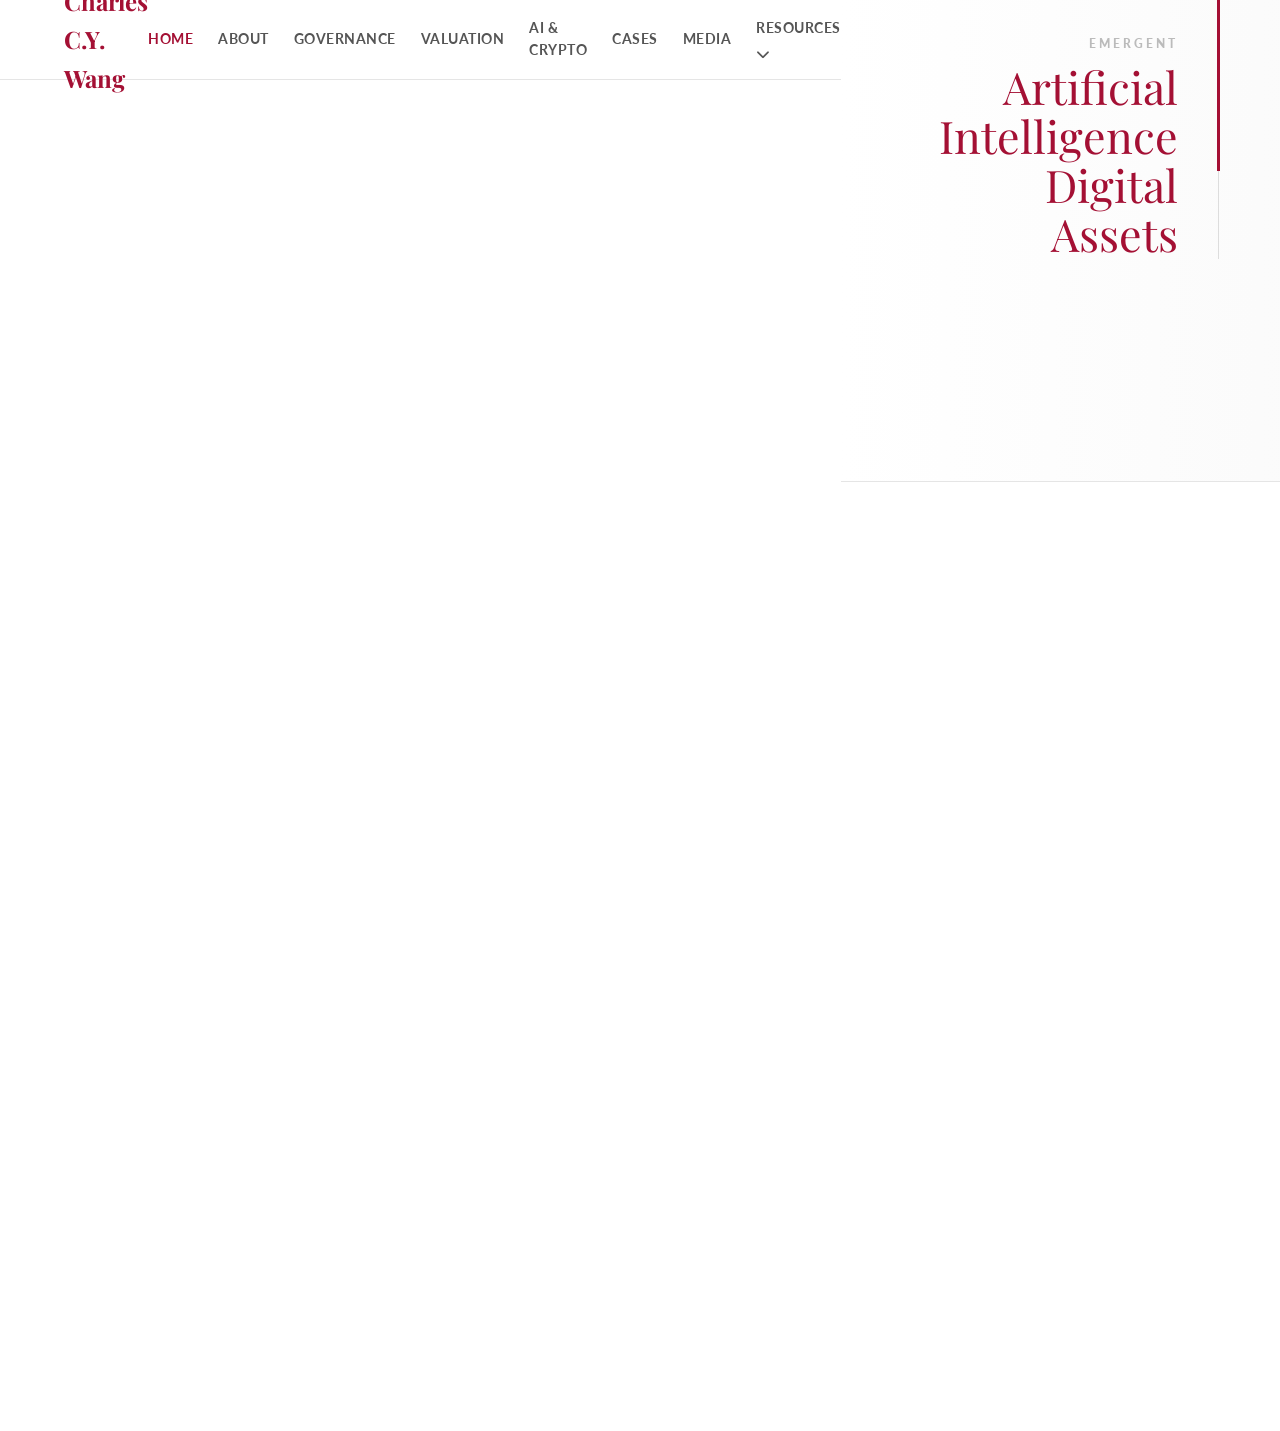
==== commit 87a40864: "Update resources to include notes." ====
--- a/index.html
+++ b/index.html
@@ -220,37 +220,34 @@
                 <a href="media.html">Media</a>
                 <div class="dropdown">
                     <a href="#" style="cursor: default;">Resources <i class="fas fa-chevron-down nav-drop-icon"></i></a>
-                    <div class="sub-dropdown">
-                            <a href="#">Finance Notes <i class="fas fa-chevron-right" style="font-size: 0.8em; opacity: 0.5;"></i></a>
+                    
+                    <div class="dropdown-content" style="min-width: 260px;">
                             
+                        <div class="sub-dropdown">
+                            <a href="#">Finance Notes for Grad Students<i class="fas fa-chevron-right" style="font-size: 0.8em; opacity: 0.5;"></i></a>
                             <div class="sub-dropdown-content">
                                 <a href="https://www.dropbox.com/scl/fi/5w5zffu1rqppospeg8oic/F620-Notes.pdf?rlkey=agepxgz7nmm2dfcmxdeiyie8u&dl=0" target="_blank">Asset Pricing</a>
+                                </div>
+                        </div>
+
+                        <div class="sub-dropdown">
+                            <a href="#">Metrics Notes for Grad Students<i class="fas fa-chevron-right" style="font-size: 0.8em; opacity: 0.5;"></i></a>
+                            <div class="sub-dropdown-content">
+                                <a href="https://www.dropbox.com/scl/fi/vweg1djs4pb6z9gu162sm/Matrix-Algebra-Notes.pdf?rlkey=axiaxzqjyk1llwviv9b18dxni&dl=0" target="_blank">Matrix Algebra</a>
+                                <a href="https://www.dropbox.com/scl/fi/2de4zlkl5yczujul3d9cb/Notes-on-LS-Computations.pdf?rlkey=hu3n0l6i23e9f3h196jo9qq05&dl=0" target="_blank">Matrix Decomp</a>                                
+                                <a href="https://www.dropbox.com/scl/fi/9pi40mj8djanrpycdxz2v/COMP-Study-Sheet-Probability-and-Statistics.pdf?rlkey=f0o00d6f3mbyt6500cn69unpu&dl=0" target="_blank">Probability and Statistics</a>
+                                <a href="https://www.dropbox.com/scl/fi/r6220zo2k63y4xatayy0y/Study-Sheet-_FINAL_.pdf?rlkey=kilhao7nwalcsfppfv1bwqzio&dl=0" target="_blank">Measure Theory</a>                                
+                                <a href="https://www.dropbox.com/scl/fi/gpnappu5gnsqhdowa70qs/COMP-Study-Sheet-Aprajit-Material.pdf?rlkey=hhzwzc42xlzqlop86izo5mygp&dl=0" target="_blank">Hypothesis Testing</a>
+                                <a href="https://www.dropbox.com/scl/fi/0dr216yldsrs3cxasjlo3/hayash-chp-1-and-2-ols.pdf?rlkey=zk2va0s7t9e650ay0c2puh281&dl=0" target="_blank">OLS</a>
+                                <a href="https://www.dropbox.com/scl/fi/f7fqhd4yyws30hh8s4f0m/hayashigmm.pdf?rlkey=h9i69k3zigcldf6zrpbi7yj62&dl=0" target="_blank">GMM</a>
+                                <a href="https://www.dropbox.com/scl/fi/z206kffa72t995nl35gyt/hayashitimeseries.pdf?rlkey=hsy2e6brstg8y0erkgd9ft94l&dl=0" target="_blank">Time Series</a>
+                                <a href="https://www.dropbox.com/scl/fi/w4ex0swkouuyzxgw8xasa/Charlie-s-MaCurdy-Notess.pdf?rlkey=ucd7puw1t2qf9rufjbvizaef4&dl=0" target="_blank">Estimators and Asymptotics</a>
                             </div>
                         </div>
-
-                        <div class="sub-dropdown">
-                            <a href="#">Metrics Notes <i class="fas fa-chevron-right" style="font-size: 0.8em; opacity: 0.5;"></i></a>
-                            <div class="sub-dropdown-content">
-                                <a href="https://www.dropbox.com/scl/fi/w4ex0swkouuyzxgw8xasa/Charlie-s-MaCurdy-Notess.pdf?rlkey=ucd7puw1t2qf9rufjbvizaef4&dl=0" target="_blank">Probability and Statistics</a>
-                                <a href="https://www.dropbox.com/scl/fi/w4ex0swkouuyzxgw8xasa/Charlie-s-MaCurdy-Notess.pdf?rlkey=ucd7puw1t2qf9rufjbvizaef4&dl=0" target="_blank">Hypothesis Testing</a>
-                                <a href="https://www.dropbox.com/scl/fi/w4ex0swkouuyzxgw8xasa/Charlie-s-MaCurdy-Notess.pdf?rlkey=ucd7puw1t2qf9rufjbvizaef4&dl=0" target="_blank">Estimators and Asymptotics</a>
-                                </div>
-                        </div>
-
-                    <div class="dropdown-content" style="min-width: 260px;">
-                        <a href="InterestRateSimulator_SVB.html">SVB Interest Rate Simulator</a>
-                        <a href="https://leesowang2021.github.io/data/">Expected Returns Data</a>
-                    </div>
-                </div>
-
-            </div>
-            <div class="social-nav">
-                <a href="mailto:charles.cy.wang@hbs.edu" title="Email"><i class="fas fa-envelope"></i></a>
-                <a href="https://www.linkedin.com/in/charles-cy-wang-20a755/" title="LinkedIn"><i class="fab fa-linkedin"></i></a>
-                <a href="https://x.com/charles_cy_wang" title="X / Twitter"><i class="fab fa-x-twitter"></i></a>
-            </div>
-        </div>
-    </nav>
+                    
+                    <a href="https://leesowang2021.github.io/data/">Expected Returns Data</a>
+                    <a href="InterestRateSimulator_SVB.html">SVB Interest Rate Simulator</a>
+                    </div> </div> </div>
 
     <section class="hero-section">
         <div class="hero-grid">
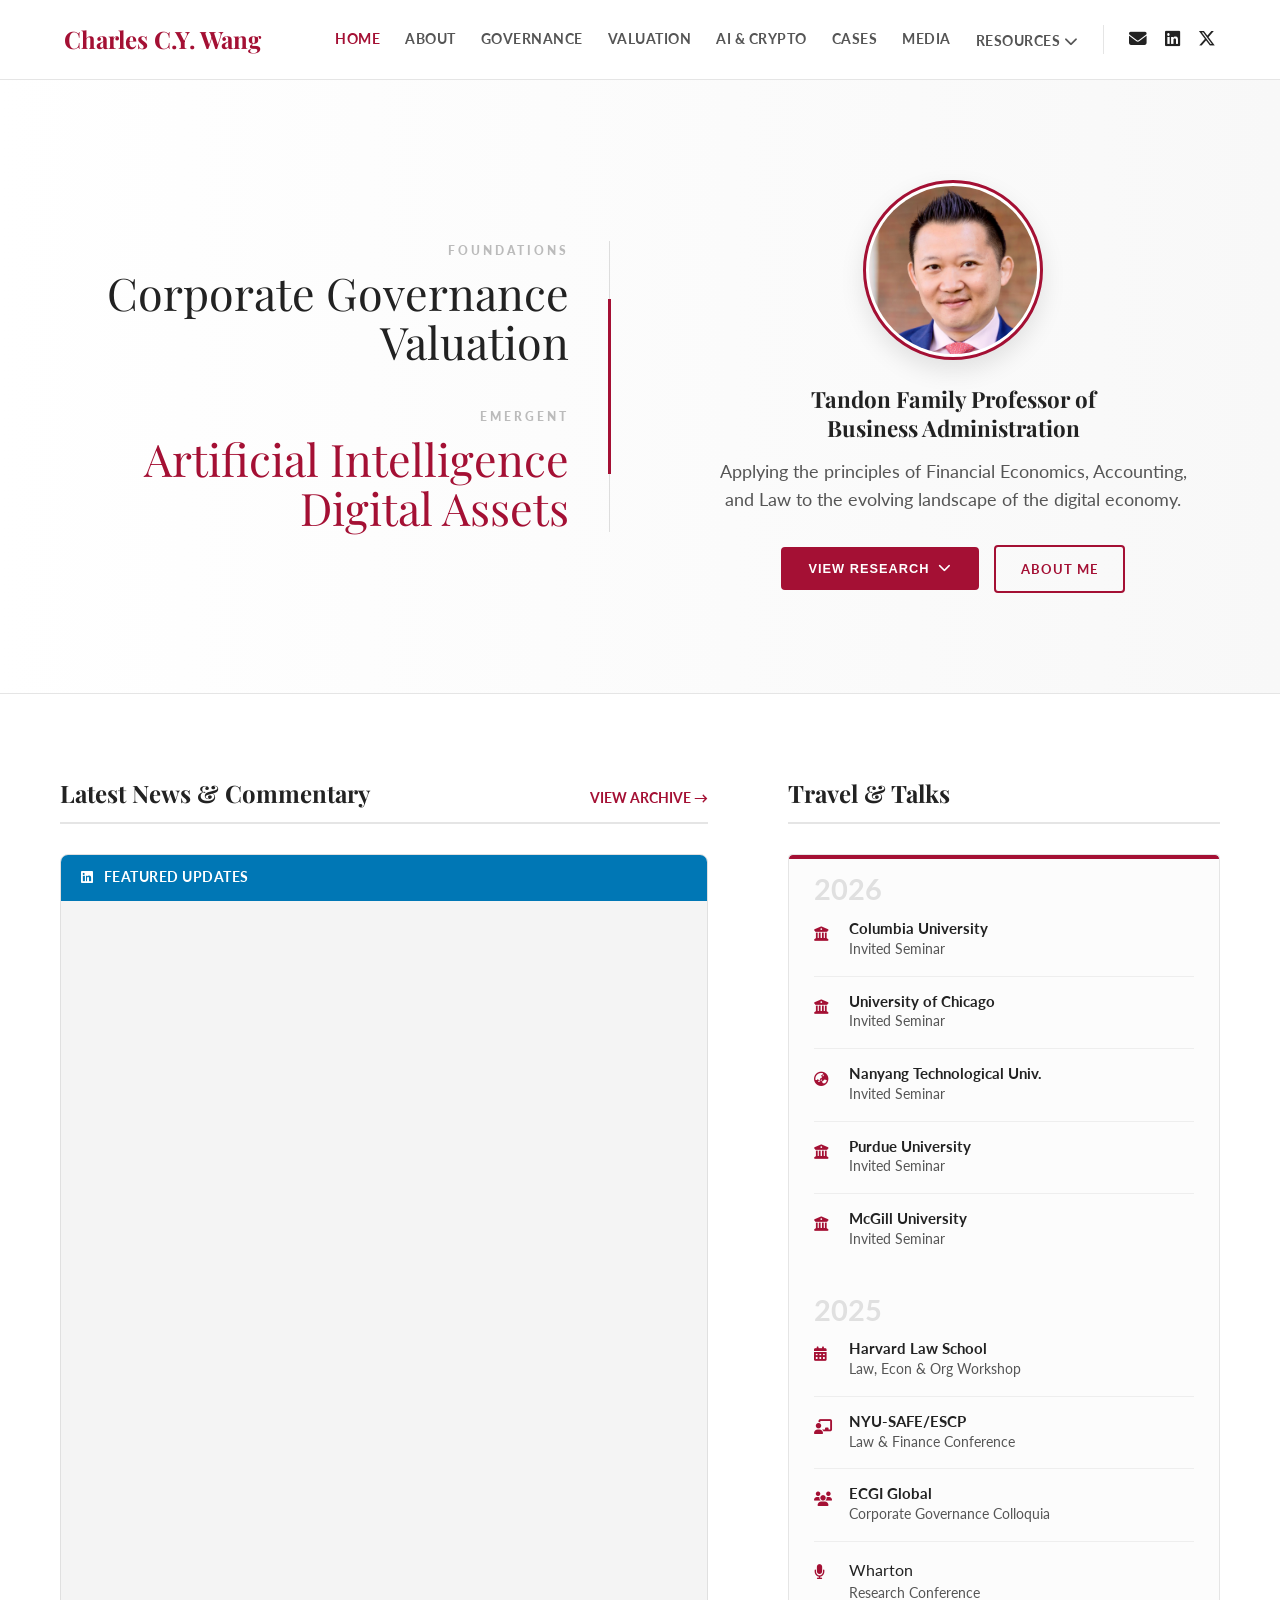
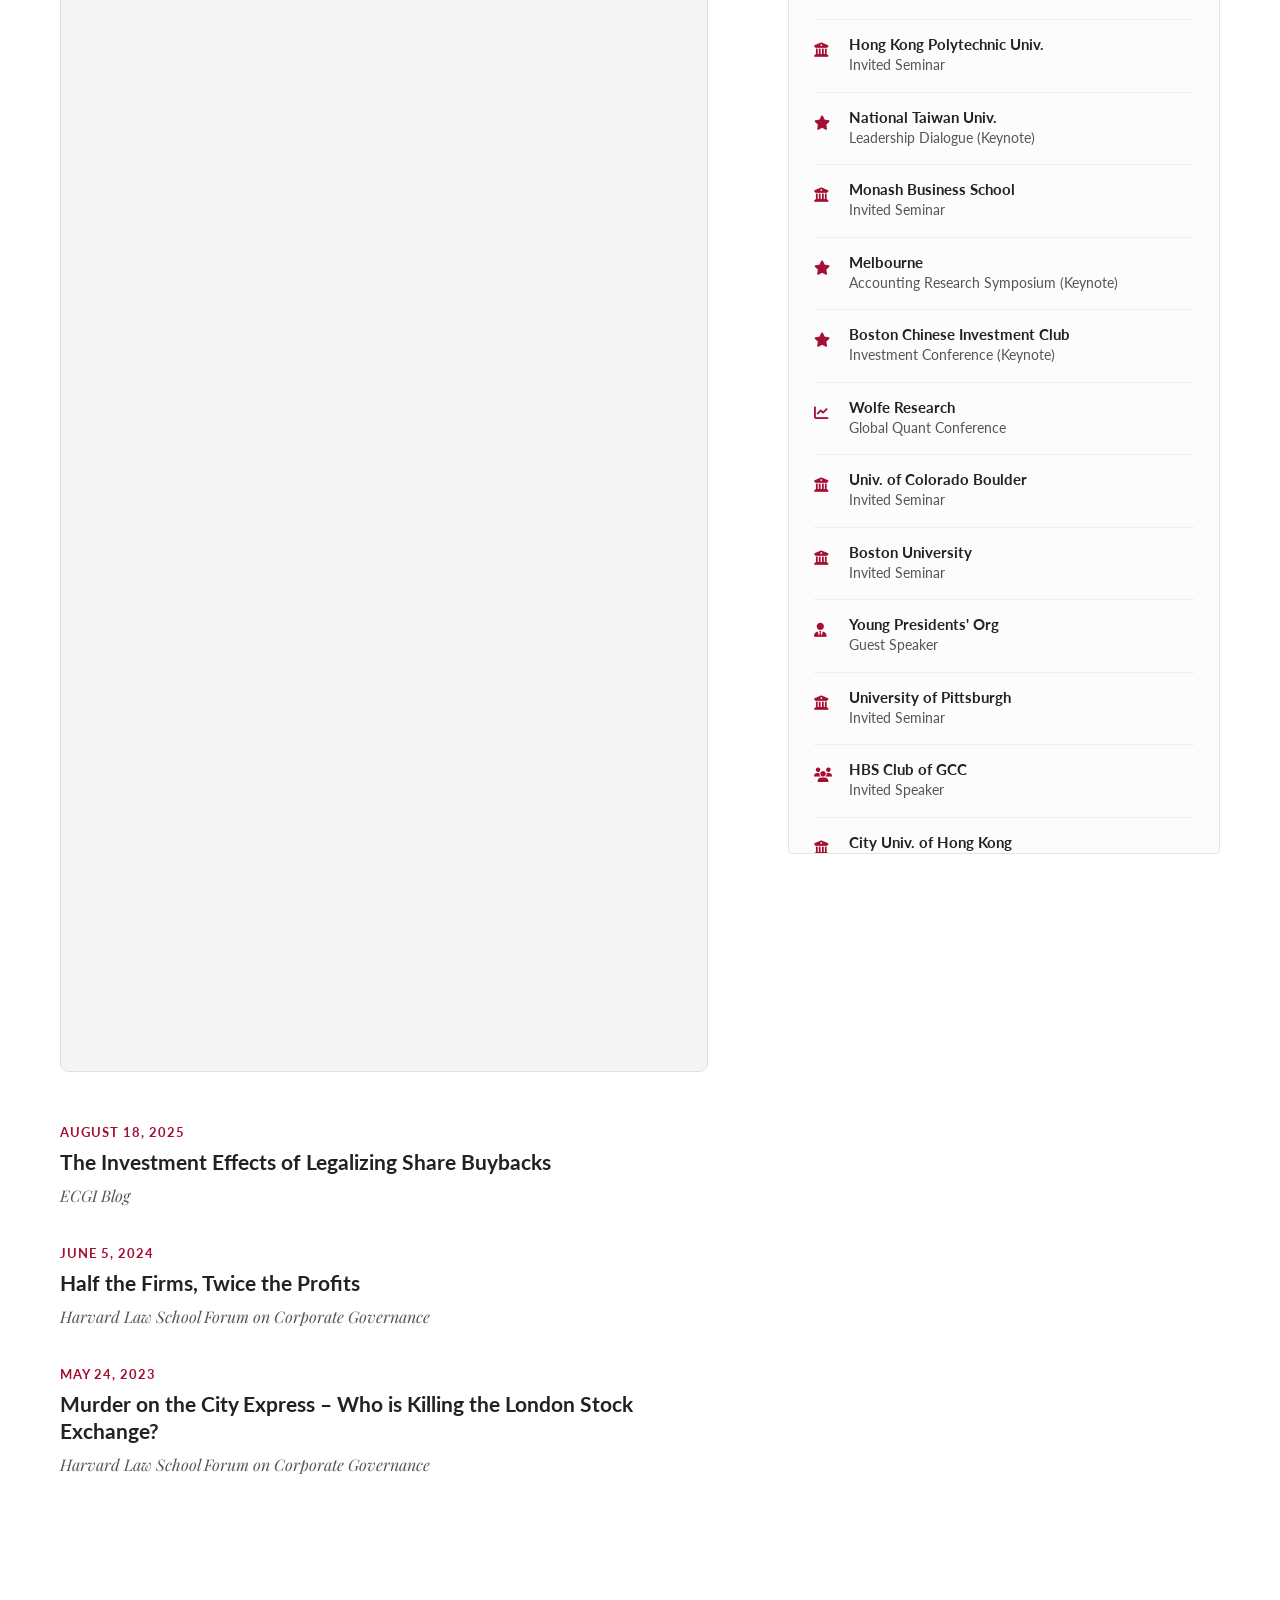
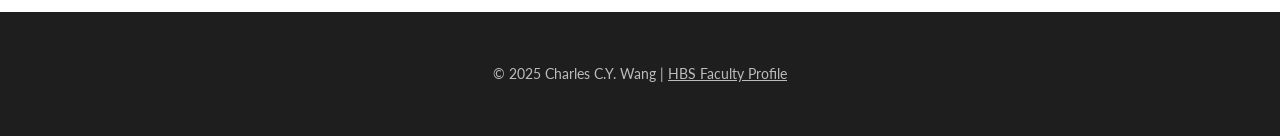
==== commit 18e347c2: "fixed formatting issue (add back social-nav and END nav..." ====
--- a/index.html
+++ b/index.html
@@ -248,6 +248,13 @@
                     <a href="https://leesowang2021.github.io/data/">Expected Returns Data</a>
                     <a href="InterestRateSimulator_SVB.html">SVB Interest Rate Simulator</a>
                     </div> </div> </div>
+            <div class="social-nav">
+                <a href="mailto:charles.cy.wang@hbs.edu" title="Email"><i class="fas fa-envelope"></i></a>
+                <a href="https://www.linkedin.com/in/charles-cy-wang-20a755/" title="LinkedIn"><i class="fab fa-linkedin"></i></a>
+                <a href="https://x.com/charles_cy_wang" title="X / Twitter"><i class="fab fa-x-twitter"></i></a>
+            </div>
+        </div>
+    </nav>
 
     <section class="hero-section">
         <div class="hero-grid">
